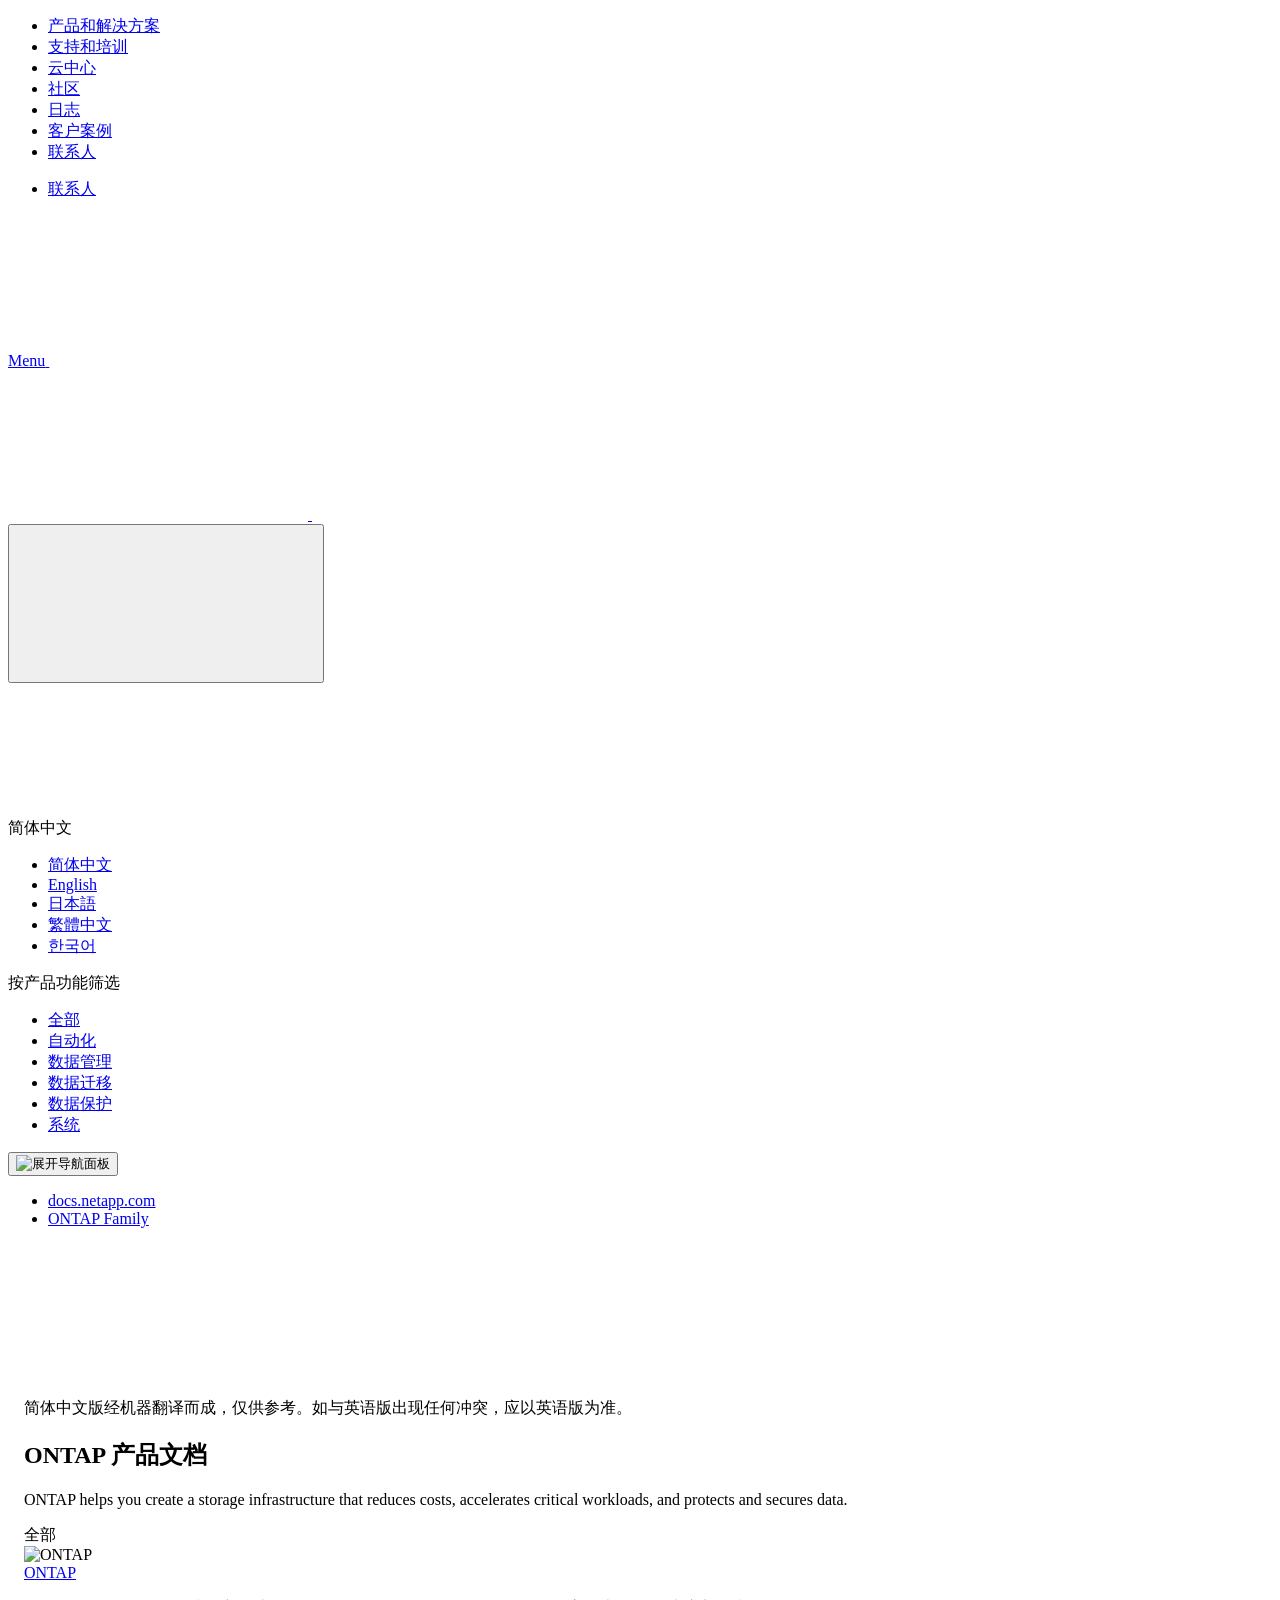
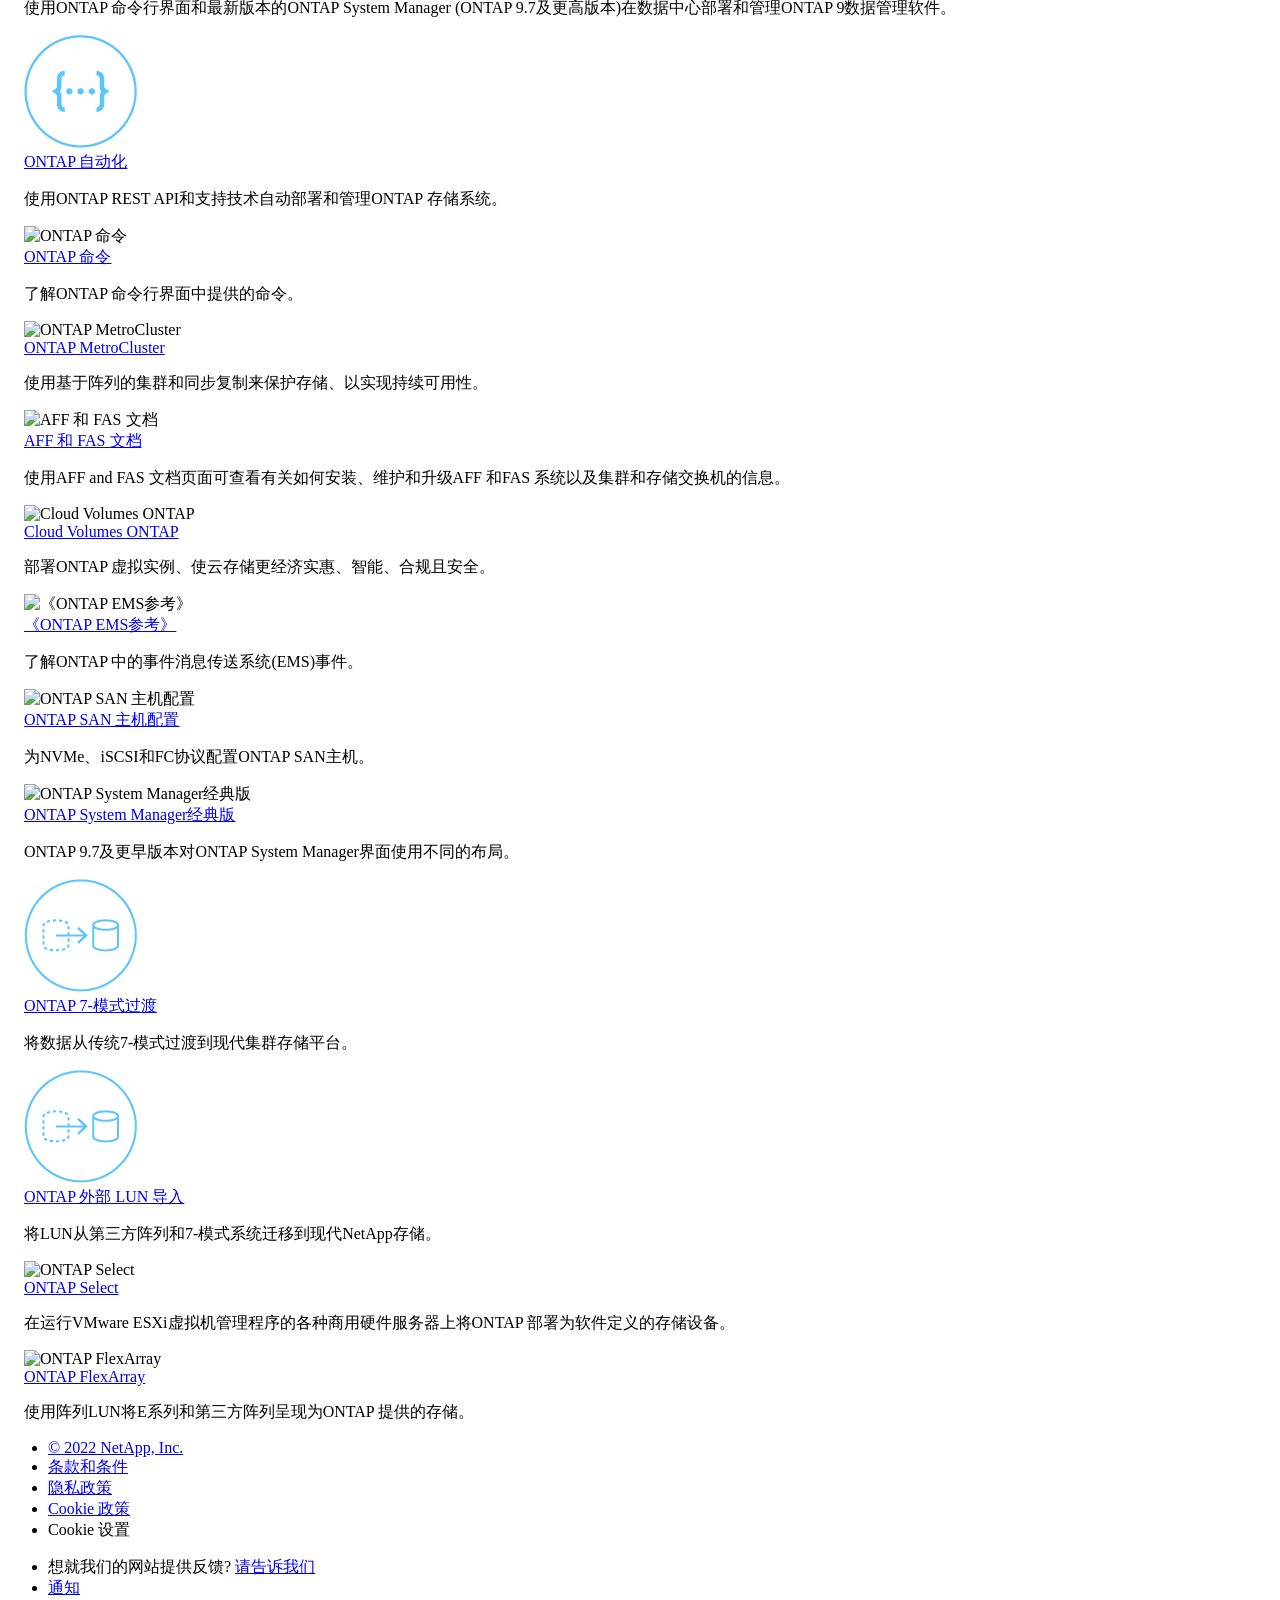
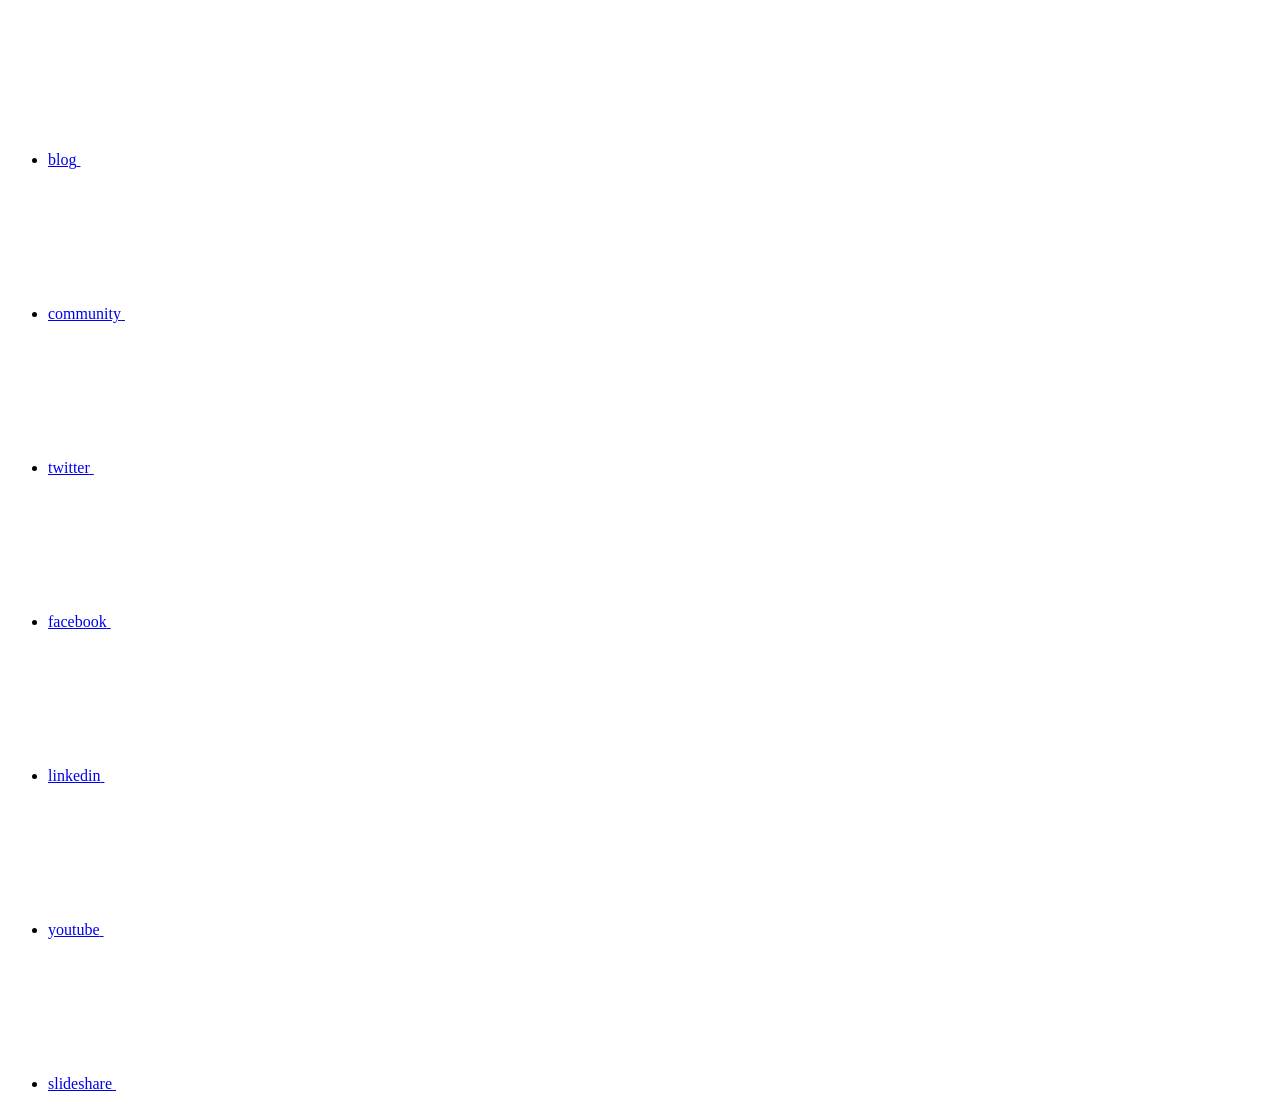
==== index.html @ 2eda324b "Deploying to gh-pages from  @ 6d169be600b61c9449beaac26e7cfddc37cbcb2f 🚀" ====
<!DOCTYPE html>
<html lang="zh-cn">
  <head class="at-element-marker">
  <title>ONTAP 产品文档</title>
  <meta charset="utf-8">
  <meta http-equiv="x-ua-compatible" content="ie=edge,chrome=1">
  <meta http-equiv="language" content="en">
  <meta name="viewport" content="width=device-width, initial-scale=1">
  <meta property="og:title" content="ONTAP 产品文档" />
	<meta property="og:type" content="website" />
	<meta property="og:url" content="https://docs.netapp.com/zh-cn/ontap-family/index.html" />
	<meta property="og:description" content="ONTAP 可帮助您创建存储基础架构、以降低成本、加快关键工作负载的运行速度、并保护和保护数据安全。" />
  <meta property="og:image" content="https://docs.netapp.com/zh-cn/ontap-family/images/logo-tophat-social.png" />
  <meta property="og:image:alt" content="NetApp Logo" />
  <meta name="format-detection" content="telephone=no">
  <meta http-equiv="Content-Type" content="text/html; charset=utf-8">
  <meta http-equiv="encoding" content="utf-8">
  <meta http-equiv="nss-type" content="Product Documentation"/>
  <meta http-equiv="nss-subtype" content="User Guide"/><meta name="description" content="ONTAP 可帮助您创建存储基础架构、以降低成本、加快关键工作负载的运行速度、并保护和保护数据安全。">
  <meta name="keywords" content=" "><!-- Icons -->
  <link rel="icon" href="/zh-cn/ontap-family/images/favicon.ico" type="image/x-icon">

  <!-- RSS Feed --><!-- CSS Definitions: NetApp CSS should be defined after generic css -->

  <!-- Elastic Search -->
  <link rel="stylesheet" href="//cdn.jsdelivr.net/searchkit/0.10.0/theme.css">

  <!-- Controls AsciiDoctor Admonition Blocks -->
  <link rel="stylesheet" type="text/css" href="/zh-cn/ontap-family/css/font-awesome.min.css">

  <!-- Controls the shadow effect for search dropdown menu -->
  <link rel="stylesheet" href="/zh-cn/ontap-family/css/boxshadowproperties.css">

  <!-- NetApp CSS controls the technical content -->
  <link rel="stylesheet" type="text/css" href="/zh-cn/ontap-family/css/netapp.css">

  <!-- WWW CSS Content -->
  <link rel="stylesheet" type="text/css" href="/zh-cn/ontap-family/css/www-luci-dotcom.min.css">
  <link rel="stylesheet" type="text/css" href="/zh-cn/ontap-family/css/www-netapp-dotcom.css">
  <link rel="stylesheet" href="/zh-cn/ontap-family/css/www-netapp-library-critical.min.css" media="all" >
  <link rel="stylesheet" href="/zh-cn/ontap-family/css/www-netapp-library-non-critical.min.css" as="style" onload="this.onload=null;this.rel='stylesheet'">
  <link rel="stylesheet" href="/zh-cn/ontap-family/css/www-netapp-library-global-header-footer.min.css">

  <!-- NetApp IE Customizations -->
  <link rel="stylesheet" href='/zh-cn/ontap-family/css/na-utility.css' type='text/css'>
  <link rel="stylesheet" href='/zh-cn/ontap-family/css/na-sidebar.css' type='text/css'>
  <link rel='stylesheet' href='/zh-cn/ontap-family/css/clouddocs.css' type='text/css'>
  <link rel='stylesheet' href='/zh-cn/ontap-family/css/custom-dropdown.css' type='text/css'>
  <link rel='stylesheet' href='/zh-cn/ontap-family/css/na-pagenav.css' type='text/css'>

  
  <link rel="stylesheet" href="/zh-cn/ontap-family/css/landing-page.css" type="text/css">
  <link rel="stylesheet" href="/zh-cn/ontap-family/css/tabbed-blocks.css" type="text/css">
  <!-- Canonical url -->
  <link rel='stylesheet' href='/zh-cn/ontap-family/css/na-feature.css' type='text/css'><!-- Top level site integrations --><script>
    function addAdobeLaunch(adobeId) {
      var head = document.getElementsByTagName('head')[0];
      var adobe = document.createElement("script");
      adobe.type = "text/plain";
      adobe.className = "optanon-category-C0002";
      adobe.src = "//assets.adobedtm.com/60287eadf1ee/c284da483c83/"+adobeId+".min.js";
      head.appendChild(adobe);
    }

    function addGoogleAnalytics(gtagId) {
      var google = document.createElement("script");
      google.type = "text/plain";
      google.className = "optanon-category-C0002";
      google.src = "https://www.googletagmanager.com/gtag/js?id="+gtagId;
      var head = document.getElementsByTagName('head')[0];
      head.appendChild(google);

      window.dataLayer = window.dataLayer || [];
      function gtag(){dataLayer.push(arguments);}
      gtag('js', new Date());
      gtag('config', gtagId);
    }

    function addConsent(consentId) {
      var head = document.getElementsByTagName('head')[0];
      var onetrustConsent = document.createElement("script");
      onetrustConsent.type = "text/javascript";
      onetrustConsent.src = "https://cdn.cookielaw.org/consent/"+consentId+"/OtAutoBlock.js";
      head.appendChild(onetrustConsent);

      var onetrustScript = document.createElement("script");
      onetrustScript.type = "text/javascript";
      onetrustScript.src = "https://cdn.cookielaw.org/scripttemplates/otSDKStub.js";
      onetrustScript.charset = "UTF-8";
      onetrustScript.dataset.documentLanguage = "true";
      onetrustScript.dataset.domainScript = consentId;
      head.appendChild(onetrustScript);
    }addConsent("72570c5c-fe30-465f-b0e0-b77f7fb4ae34");
    addAdobeLaunch("launch-e9ff3acac59f");
    addGoogleAnalytics("UA-81697994-3");function OptanonWrapper() { }
  </script>
  <script src="https://cdnjs.cloudflare.com/ajax/libs/jquery/2.1.4/jquery.min.js"></script>
  <script src="https://cdnjs.cloudflare.com/ajax/libs/jquery-cookie/1.4.1/jquery.cookie.min.js"></script>

  <!-- Used for Product Family Page Sidebar Visibility --><link rel="stylesheet" href='/zh-cn/ontap-family/css/product-family.css' type="text/css">
  <script src='/zh-cn/ontap-family/js/product-family.js'></script><!-- Used to import Promise for IE. Required for SearchKit -->
  <script src="https://cdnjs.cloudflare.com/ajax/libs/bluebird/3.3.5/bluebird.min.js"></script><script src='/zh-cn/ontap-family/js/na-search.js'></script><script src='/zh-cn/ontap-family/js/na-pagenav.js'></script><link rel='stylesheet' href='/zh-cn/ontap-family/css/prism.css' type='text/css'>
  <link rel='stylesheet' href='/zh-cn/ontap-family/css/prism-netapp.css' type='text/css'>


  <script src='/zh-cn/ontap-family/js/na-utility.js'></script>
  <script src='/zh-cn/ontap-family/js/clouddocs.js'></script>
  <script src='/zh-cn/ontap-family/js/jquery.navgoco.min.js'></script>
  <script src="https://maxcdn.bootstrapcdn.com/bootstrap/3.3.7/js/bootstrap.min.js" integrity="sha384-Tc5IQib027qvyjSMfHjOMaLkfuWVxZxUPnCJA7l2mCWNIpG9mGCD8wGNIcPD7Txa" crossorigin="anonymous"></script>
  <script src='/zh-cn/ontap-family/js/toc.js'></script>
  <script src='/zh-cn/ontap-family/js/customscripts.js'></script><script>
      $(document).ready(function() {
          
          var collapseOnInit = true;
          

          var navSettings = {
              "caretHtml": '',
              "accordion": collapseOnInit,
              "openClass": 'active', // open
              "save": false, // leave false or nav highlighting doesn't work right
              "cookie": {
                  "name": 'navgoco',
                  "expires": false,
                  "path": '/'
              },
              "slide": {
                  "duration": 400,
                  "easing": 'swing'
              }
          };

          // Initialize navgoco with default options
          $("#mysidebar").navgoco(navSettings);
          

          $("#collapseAll").click(function(e) {
              e.preventDefault();
              $("#mysidebar").navgoco('toggle', false);
          });

          $("#expandAll").click(function(e) {
              e.preventDefault();
              $("#mysidebar").navgoco('toggle', true);
          });

      });

  </script>
  <script>
      $(document).ready(function() {
          $("#tg-sb-link").click(function() {
              $("#tg-sb-sidebar").toggle();
              $("#tg-sb-content").toggleClass('col-md-9');
              $("#tg-sb-content").toggleClass('col-md-12');
              $("#tg-sb-icon").toggleClass('fa-toggle-on');
              $("#tg-sb-icon").toggleClass('fa-toggle-off');
          });
      });
  </script>
  <script src='/zh-cn/ontap-family/js/custom-dropdown.js'></script>
  <script src='/zh-cn/ontap-family/js/FileSaver.min.js'></script>
  <script src='/zh-cn/ontap-family/js/jszip-utils.min.js'></script>
  <script src='/zh-cn/ontap-family/js/jszip.min.js'></script>
  <script src='/zh-cn/ontap-family/js/pdf-ux.js'></script>
</head>


  <body class role="document" data-flavor="">
    <div id="page" class="n-off-canvas-menu">
      <div class="n-off-canvas-menu__menu"><!--TODO: Add offcanvas code --></div>
      <div class="n-off-canvas-menu__content-wrap">
        <header class="site-header" id="banner">
  
  <!-- Start Page Toolbar -->
  
  
  <!-- Start top_hat -->
  <div class="n-top-hat">
    <div class="n-container">
      <div class="n-top-hat__cross-property-nav">
        <ul class="n-top-hat__list">
          <li class="n-top-hat__list-item">
            <a href="https://www.netapp.com/products-a-z/" class="n-top-hat__link">产品和解决方案</a>
          </li>
          <li class="n-top-hat__list-item">
            <a href="https://www.netapp.com/support-and-training/netapp-university/" class="n-top-hat__link">支持和培训</a>
          </li>
          <li class="n-top-hat__list-item">
            <a href="https://cloud.netapp.com" class="n-top-hat__link">云中心</a>
          </li>
          <li class="n-top-hat__list-item">
            <a href="https://community.netapp.com/" class="n-top-hat__link">社区</a>
          </li>
          <li class="n-top-hat__list-item">
            <a href="https://blog.netapp.com/" class="n-top-hat__link">日志</a>
          </li>
          <li class="n-top-hat__list-item">
            <a href="https://customers.netapp.com/en/" class="n-top-hat__link">客户案例</a>
          </li>
          <li class="n-top-hat__list-item">
            <a href="https://www.netapp.com/us/contact-us/index.aspx" target="_self" class="n-top-hat__link" data-ntap-ui="contact-us">联系人</a>
          </li>
        </ul>
      </div>
      <div class="n-top-hat__utils">
        <ul class="n-top-hat__list">
          <li class="n-top-hat__list-item">
            <a href="https://www.netapp.com/us/contact-us/index.aspx" target="_self" class="n-top-hat__link" data-ntap-ui="contact-us">联系人</a>
          </li>
        </ul>
      </div>
    </div>
  </div>
  <!-- End top_hat -->

  <!-- Start property bar -->
  <style>
    .n-property-navigation-bar__menus--desktop-experience .n-menu--mega__default-content__heading span {
    color: #34B0FF;
    }
  </style>
  <div class="n-property-bar " data-ntap-ui="sticky-nav">
    <div class="n-property-bar__inner-wrap">
      <div class="n-property-bar__menu-toggle">
        <a href="#" class="n-property-bar__menu-toggle-link">
          <span class="n-property-bar__menu-toggle-text">Menu</span>
          <svg class="n-icon-bars n-property-bar__menu-toggle-icon" aria-labelledby="title">
            <title>bars</title>
            <use xlink:href="/zh-cn/ontap-family/common/svg/sprite.svg#bars"></use>
          </svg>
        </a>
      </div>
      <div class="n-property-bar__property-mark ">
        <a href="https://www.netapp.com" class="n-property-bar__property-link">
          <div class="n-property-bar__logo">
            <svg class="n-icon-netapp-mark n-icon-netapp-mark n-property-bar__netapp-mark-icon" aria-labelledby="title">
              <title>netapp-mark</title>
              <use xlink:href="/zh-cn/ontap-family/common/svg/sprite.svg#netapp-mark"></use>
            </svg>
            <svg class="n-icon-netapp-logo n-property-bar__logo-svg" aria-labelledby="title">
              <title>netapp-logo</title>
              <use xlink:href="/zh-cn/ontap-family/common/svg/sprite.svg#netapp-logo"></use>
            </svg>
          </div>
        </a>
      </div>

      
      <div class="search-property-bar">
        <div id="search-demo-container" class="searchbox n-property-bar__search">
          <div id="react-search" 
          data-search-html="/zh-cn/ontap-family/search.html"
          data-type="widget" 
          data-placeholder="搜索文档"
          data-no-results-found="未找到与 {query} 匹配的结果。"
          data-did-you-mean="搜索 {suggestion}。"
          data-no-results-found-did-you-mean="未找到与 {query} 匹配的结果。您是否要搜索 {suggestion}?"
          data-results-found="找到 {hitCount} 个结果"
          data-error-message="We're sorry, an issue occurred when fetching your results. Please try again."
          data-error-reset="Reset Search"
          data-sk-es-pf-indexes="clouddocs-ontap_main-prod,clouddocs-ontap-cli-9111_main-prod,,clouddocs-ontap-automation_main-prod,clouddocs-ontap-metrocluster_main-prod,clouddocs-ontap-ems-9111_main-prod"
          data-flavor=""></div>
          <button class="n-property-bar__search-toggle-button" type="button">
            <svg class="n-icon-search n-property-bar__search-toggle-button-icon" aria-labelledby="title">
              <title>search</title>
              <use xmlns:xlink="http://www.w3.org/1999/xlink" xlink:href="/zh-cn/ontap-family/common/svg/sprite.svg#search"></use>
            </svg>
          </button>
        </div>
      </div>
      
    </div>
  </div>
  <div class="n-property-bar__toolbar">
    <!-- Start Language Selector --><div id="language-dropdown" class="custom-dropdown custom-dropdown-lang">
      <div class="custom-dropdown-select custom-dropdown-select-lang">
      <span class="lang-name">简体中文</span>
          <svg class="n-globe__icon" aria-labelledby="title">
            <title>globe</title>
            <use xmlns:xlink="http://www.w3.org/1999/xlink" xlink:href="/zh-cn/ontap-family/common/svg/sprite.svg#globe"></use>
          </svg>
        </button>
      </div>

      <ul class="custom-dropdown-menu"><li>
          <a href="https://docs.netapp.com/zh-cn/ontap-family/index.html" target="_self"><span translate="no" class="notranslate">简体中文</span></a>
        </li><li>
          <a href="https://docs.netapp.com/us-en/ontap-family/index.html" target="_self"><span translate="no" class="notranslate">English</span></a>
        </li><li>
          <a href="https://docs.netapp.com/ja-jp/ontap-family/index.html" target="_self"><span translate="no" class="notranslate">日本語</span></a>
        </li><li>
          <a href="https://docs.netapp.com/zh-tw/ontap-family/index.html" target="_self"><span translate="no" class="notranslate">繁體中文</span></a>
        </li><li>
          <a href="https://docs.netapp.com/ko-kr/ontap-family/index.html" target="_self"><span translate="no" class="notranslate">한국어</span></a>
        </li></ul>
    </div><!-- End Language Selector -->

    <div class="n-property-bar__cta"></div>
  </div>
  <script>
    $(function(){
        var currentLocalization = $('html').attr('lang');

        var localizationsDictionary = {
            "en-CA" : "https://www.netapp.com/search/index.aspx?for_cr=canada&",
            "en-IN" : "https://www.netapp.com/search/index.aspx?for_cr=india&",
            "nl-NL" : "https://www.netapp.com/search/index.aspx?for_cr=netherlands&",
            "ru-RU" : "https://www.netapp.com/search/index.aspx?for_cr=russia&",
            "sv-SE" : "https://www.netapp.com/search/index.aspx?for_cr=sweden&",
            "it-IT" : "https://www.netapp.com/search/index.aspx?for_cr=italy&",
            "he-IL" : "https://www.netapp.com/search/index.aspx?for_cr=israel&",
            "ko-KR" : "https://www.netapp.com/search/index.aspx?for_cr=korea&",
            "zh-TW" : "https://www.netapp.com/search/index.aspx?for_cr=taiwan&",
            "en-GB" : "https://www.netapp.com/search/index.aspx?for_cr=unitedkingdom&",
            "en-SG" : "https://www.netapp.com/search/index.aspx?for_cr=asean&",
            "en-AU" : "https://www.netapp.com/search/index.aspx?for_cr=australia&",
            "pt-BR" : "https://www.netapp.com/search/index.aspx?for_cr=brasil&",
            "de-CH" : "https://www.netapp.com/search/index.aspx?for_cr=switzerland&",
            "es-MX" : "https://www.netapp.com/search/index.aspx?for_cr=mexico&"
        };

        if($('html').hasClass('ntap-whitelisted') && localizationsDictionary.hasOwnProperty(currentLocalization)) {
            $('.n-property-bar__property-link').attr('href', '/');
        }
    });
  </script>
  <!-- End property bar -->
</header>


        <main id="n-main-content" class="n-main-content">
          <div class="ie-main product-family"><div class="col-md-3">
    <div class="product-family-linkheading">按产品功能筛选</div>
    <ul id="product-family-links"><li class="active"><a href="#" class="product-family-space" data-tags="all,tag_data_management,tag_automation,tag_systems,tag_data_protection,tag_data_migration">全部</a></li><li><a href="#" class="product-family-space" data-tags="tag_automation">自动化</a></li><li><a href="#" class="product-family-space" data-tags="tag_data_management">数据管理</a></li><li><a href="#" class="product-family-space" data-tags="tag_data_migration">数据迁移</a></li><li><a href="#" class="product-family-space" data-tags="tag_data_protection">数据保护</a></li><li><a href="#" class="product-family-space" data-tags="tag_systems">系统</a></li></ul>
</div>
<div class="tile-container">
        <article class="page-content">
            <div class="ie-utility">
  <button id="btn-sidebar-expand" onclick="showSidebar()"><img src="/zh-cn/ontap-family/images/expand.png" alt="展开导航面板"></button>
  <div class="ie-menu">
    <div class="n-breadcrumb">
      <ul class="n-breadcrumb__list">
        <li class="n-breadcrumb__list-item">
          <a href="https://docs.netapp.com">docs.netapp.com</a>
        </li>
        

        

        <li class="n-breadcrumb__list-item">
          <a href="/zh-cn/ontap-family/">ONTAP&nbsp;Family</a>
        </li>

      </ul>
    </div>
    <div style="clear: both"></div><!-- Main needs to have height -->
  </div>
</div>

            <div class="n-band n-band--docs n-band--belted">
                <div class="n-container" style="margin: 0 auto; padding: 0 16px;">
                    <div class="n-row">                      
                        <div class="n-col-sm-12"><div class="ie-nmt-disclaimer">
                              <span>
                                <div class="ie-nmt-disclaimer-container">
                                  <div class="ie-nmt-disclaimer-icon">
                                    <svg class="luci-icon" aria-hidden="true">
                                      <use xlink:href="/zh-cn/ontap-family/common/svg/sprite.svg#circle-info">
                                    </svg>
                                  </div>
                                  <div class="ie-nmt-disclaimer-content">
                                    <span> 简体中文版经机器翻译而成，仅供参考。如与英语版出现任何冲突，应以英语版为准。 </span>
                                  </div>
                                  <div style="clear:both;"></div>
                                </div>
                              </span>
                            </div><div class="n-doc__component-detail-heading-wrap">
                                <h1 class="n-doc__component-detail-heading">ONTAP 产品文档</h1>
                            </div><section class="n-band__section">
                                <p>ONTAP helps you create a storage infrastructure that reduces costs, accelerates critical workloads, and protects and secures data.</p>
                            </section><div class="n-band__content">
<div id="selected-sidelink"><span>全部</span></div>
    <div class="n-layout-flex product-family-tile-container" data-ntap-layout="4"><div class="n-feature-block n-feature-block__align--center n-layout-flex__item ie-feature-block product-family-tile"
            data-tags="all, tag_data_management, tag_data_protection">
            <div class="n-feature-block__content">
                <div class="ie-feature-block__header">
                    <div class="ie-feature-block__image product-family-tile-icon"><img src="./media/icon-onprem.png" alt="ONTAP"></div>
                </div>
                <div class="ie-feature-block__section">
                    <a class="ie-feature-block__link product-family-tile-title"
                        href='https://docs.netapp.com/us-en/ontap/index.html'>ONTAP</a>
                    <p class="ie-feature-block__summary product-family-tile-summary">使用ONTAP 命令行界面和最新版本的ONTAP System Manager (ONTAP 9.7及更高版本)在数据中心部署和管理ONTAP 9数据管理软件。</p>
                </div>
            </div>
        </div><div class="n-feature-block n-feature-block__align--center n-layout-flex__item ie-feature-block product-family-tile"
            data-tags="all, tag_automation, tag_data_management">
            <div class="n-feature-block__content">
                <div class="ie-feature-block__header">
                    <div class="ie-feature-block__image product-family-tile-icon"><img src="./media/icon-api.png" alt="ONTAP 自动化"></div>
                </div>
                <div class="ie-feature-block__section">
                    <a class="ie-feature-block__link product-family-tile-title"
                        href='https://docs.netapp.com/us-en/ontap-automation/index.html'>ONTAP 自动化</a>
                    <p class="ie-feature-block__summary product-family-tile-summary">使用ONTAP REST API和支持技术自动部署和管理ONTAP 存储系统。</p>
                </div>
            </div>
        </div><div class="n-feature-block n-feature-block__align--center n-layout-flex__item ie-feature-block product-family-tile"
            data-tags="all, tag_data_management">
            <div class="n-feature-block__content">
                <div class="ie-feature-block__header">
                    <div class="ie-feature-block__image product-family-tile-icon"><img src="./media/cli.png" alt="ONTAP 命令"></div>
                </div>
                <div class="ie-feature-block__section">
                    <a class="ie-feature-block__link product-family-tile-title"
                        href='https://docs.netapp.com/us-en/ontap-cli-9111/'>ONTAP 命令</a>
                    <p class="ie-feature-block__summary product-family-tile-summary">了解ONTAP 命令行界面中提供的命令。</p>
                </div>
            </div>
        </div><div class="n-feature-block n-feature-block__align--center n-layout-flex__item ie-feature-block product-family-tile"
            data-tags="all, tag_data_protection">
            <div class="n-feature-block__content">
                <div class="ie-feature-block__header">
                    <div class="ie-feature-block__image product-family-tile-icon"><img src="./media/metrocluster.png" alt="ONTAP MetroCluster"></div>
                </div>
                <div class="ie-feature-block__section">
                    <a class="ie-feature-block__link product-family-tile-title"
                        href='https://docs.netapp.com/us-en/ontap-metrocluster/'>ONTAP MetroCluster</a>
                    <p class="ie-feature-block__summary product-family-tile-summary">使用基于阵列的集群和同步复制来保护存储、以实现持续可用性。</p>
                </div>
            </div>
        </div><div class="n-feature-block n-feature-block__align--center n-layout-flex__item ie-feature-block product-family-tile"
            data-tags="all, tag_systems">
            <div class="n-feature-block__content">
                <div class="ie-feature-block__header">
                    <div class="ie-feature-block__image product-family-tile-icon"><img src="./media/groups_line.png" alt="AFF 和 FAS 文档"></div>
                </div>
                <div class="ie-feature-block__section">
                    <a class="ie-feature-block__link product-family-tile-title"
                        href='https://docs.netapp.com/us-en/ontap-systems-family/'>AFF 和 FAS 文档</a>
                    <p class="ie-feature-block__summary product-family-tile-summary">使用AFF and FAS 文档页面可查看有关如何安装、维护和升级AFF 和FAS 系统以及集群和存储交换机的信息。</p>
                </div>
            </div>
        </div><div class="n-feature-block n-feature-block__align--center n-layout-flex__item ie-feature-block product-family-tile"
            data-tags="all, tag_data_management, tag_data_protection">
            <div class="n-feature-block__content">
                <div class="ie-feature-block__header">
                    <div class="ie-feature-block__image product-family-tile-icon"><img src="./media/icon-cvo.png" alt="Cloud Volumes ONTAP"></div>
                </div>
                <div class="ie-feature-block__section">
                    <a class="ie-feature-block__link product-family-tile-title"
                        href='https://docs.netapp.com/us-en/cloud-manager-cloud-volumes-ontap/index.html'>Cloud Volumes ONTAP</a>
                    <p class="ie-feature-block__summary product-family-tile-summary">部署ONTAP 虚拟实例、使云存储更经济实惠、智能、合规且安全。</p>
                </div>
            </div>
        </div><div class="n-feature-block n-feature-block__align--center n-layout-flex__item ie-feature-block product-family-tile"
            data-tags="all, tag_data_management">
            <div class="n-feature-block__content">
                <div class="ie-feature-block__header">
                    <div class="ie-feature-block__image product-family-tile-icon"><img src="./media/cli.png" alt="《ONTAP EMS参考》"></div>
                </div>
                <div class="ie-feature-block__section">
                    <a class="ie-feature-block__link product-family-tile-title"
                        href='https://docs.netapp.com/us-en/ontap-ems-9111/'>《ONTAP EMS参考》</a>
                    <p class="ie-feature-block__summary product-family-tile-summary">了解ONTAP 中的事件消息传送系统(EMS)事件。</p>
                </div>
            </div>
        </div><div class="n-feature-block n-feature-block__align--center n-layout-flex__item ie-feature-block product-family-tile"
            data-tags="all, tag_data_management">
            <div class="n-feature-block__content">
                <div class="ie-feature-block__header">
                    <div class="ie-feature-block__image product-family-tile-icon"><img src="./media/server.png" alt="ONTAP SAN 主机配置"></div>
                </div>
                <div class="ie-feature-block__section">
                    <a class="ie-feature-block__link product-family-tile-title"
                        href='https://docs.netapp.com/us-en/ontap-sanhost/'>ONTAP SAN 主机配置</a>
                    <p class="ie-feature-block__summary product-family-tile-summary">为NVMe、iSCSI和FC协议配置ONTAP SAN主机。</p>
                </div>
            </div>
        </div><div class="n-feature-block n-feature-block__align--center n-layout-flex__item ie-feature-block product-family-tile"
            data-tags="all, tag_data_management">
            <div class="n-feature-block__content">
                <div class="ie-feature-block__header">
                    <div class="ie-feature-block__image product-family-tile-icon"><img src="./media/config_line.png" alt="ONTAP System Manager经典版"></div>
                </div>
                <div class="ie-feature-block__section">
                    <a class="ie-feature-block__link product-family-tile-title"
                        href='https://docs.netapp.com/us-en/ontap-sm-classic/index.html'>ONTAP System Manager经典版</a>
                    <p class="ie-feature-block__summary product-family-tile-summary">ONTAP 9.7及更早版本对ONTAP System Manager界面使用不同的布局。</p>
                </div>
            </div>
        </div><div class="n-feature-block n-feature-block__align--center n-layout-flex__item ie-feature-block product-family-tile"
            data-tags="all, tag_data_migration">
            <div class="n-feature-block__content">
                <div class="ie-feature-block__header">
                    <div class="ie-feature-block__image product-family-tile-icon"><img src="./media/transition-tools.png" alt="ONTAP 7-模式过渡"></div>
                </div>
                <div class="ie-feature-block__section">
                    <a class="ie-feature-block__link product-family-tile-title"
                        href='https://docs.netapp.com/us-en/ontap-7mode-transition/'>ONTAP 7-模式过渡</a>
                    <p class="ie-feature-block__summary product-family-tile-summary">将数据从传统7-模式过渡到现代集群存储平台。</p>
                </div>
            </div>
        </div><div class="n-feature-block n-feature-block__align--center n-layout-flex__item ie-feature-block product-family-tile"
            data-tags="all, tag_data_migration">
            <div class="n-feature-block__content">
                <div class="ie-feature-block__header">
                    <div class="ie-feature-block__image product-family-tile-icon"><img src="./media/transition-tools.png" alt="ONTAP 外部 LUN 导入"></div>
                </div>
                <div class="ie-feature-block__section">
                    <a class="ie-feature-block__link product-family-tile-title"
                        href='https://docs.netapp.com/us-en/ontap-fli/'>ONTAP 外部 LUN 导入</a>
                    <p class="ie-feature-block__summary product-family-tile-summary">将LUN从第三方阵列和7-模式系统迁移到现代NetApp存储。</p>
                </div>
            </div>
        </div><div class="n-feature-block n-feature-block__align--center n-layout-flex__item ie-feature-block product-family-tile"
            data-tags="all, tag_data_management, tag_data_protection">
            <div class="n-feature-block__content">
                <div class="ie-feature-block__header">
                    <div class="ie-feature-block__image product-family-tile-icon"><img src="./media/server.png" alt="ONTAP Select"></div>
                </div>
                <div class="ie-feature-block__section">
                    <a class="ie-feature-block__link product-family-tile-title"
                        href='https://docs.netapp.com/us-en/ontap-select/'>ONTAP Select</a>
                    <p class="ie-feature-block__summary product-family-tile-summary">在运行VMware ESXi虚拟机管理程序的各种商用硬件服务器上将ONTAP 部署为软件定义的存储设备。</p>
                </div>
            </div>
        </div><div class="n-feature-block n-feature-block__align--center n-layout-flex__item ie-feature-block product-family-tile"
            data-tags="all, tag_data_management">
            <div class="n-feature-block__content">
                <div class="ie-feature-block__header">
                    <div class="ie-feature-block__image product-family-tile-icon"><img src="./media/cli.png" alt="ONTAP FlexArray"></div>
                </div>
                <div class="ie-feature-block__section">
                    <a class="ie-feature-block__link product-family-tile-title"
                        href='https://docs.netapp.com/us-en/ontap-flexarray/'>ONTAP FlexArray</a>
                    <p class="ie-feature-block__summary product-family-tile-summary">使用阵列LUN将E系列和第三方阵列呈现为ONTAP 提供的存储。</p>
                </div>
            </div>
        </div></div>
</div>
</div>
                    </div>
                </div>
            </div>
        </article>
    </div>
    <div class="page-nav-toolbar"></div>
    <div style="clear:both"></div>
</div>
        </main>

        <footer class="n-footer">
  <div class="n-footer__bottom">
    <div class="n-container">
      <div class="n-footer__bottom-left">
        <div class="n-footer__copyright">
          <ul class="n-footer__copyright-list">
            <li class="n-footer__copyright-link">
              <a href="https://www.netapp.com/us/legal/copyright.aspx">© 2022 NetApp, Inc.</a>
            </li>
            <li class="n-footer__copyright-link">
              <a href="https://www.netapp.com/company/legal/terms-of-use/">条款和条件</a>
            </li>
            <li class="n-footer__copyright-link">
              <a href="https://www.netapp.com/company/legal/privacy-policy/">隐私政策</a>
            </li>
            <li class="n-footer__copyright-link">
              <a href="https://www.netapp.com/company/legal/cookie-policy/">Cookie 政策</a>
            </li>
            <li class="n-footer__copyright-link">
              <a class="ot-sdk-show-settings">Cookie 设置</a>
            </li>
          </ul>
        </div>
      </div>
      <div class="n-footer__bottom-right">
        <div class="n-footer__copyright">
          <ul class="n-footer__copyright-list">
            <li class="n-footer__copyright-link">
              <span class="n-footer__fine-print">想就我们的网站提供反馈?</span>
              <a target="_self" href="javascript:netapp_mailto()">请告诉我们</a>
            </li>
            <li class="n-footer__copyright-link">
              <a href="https://docs.netapp.com/zh-cn/announcements/">通知</a>
            </li>
          </ul>
        </div>
        <div class="n-footer__social-links">
          <ul class="n-footer__social-link-list">
            <li class="n-footer__social-link-list-item">
              <a class="n-footer__social-link" data-ntap-social="follow-blog" href="https://blog.netapp.com"
                target="_blank" title="blog" alt="blog">
                <span class="n-footer__social-link-text">blog</span>
                <svg class="n-icon-blog n-footer__social-link-icon" aria-labelledby="title">
                  <title>blog@</title>
                  <use xmlns:xlink="http://www.w3.org/1999/xlink"
                    xlink:href="/zh-cn/ontap-family/common/svg/sprite.svg#blog"></use>
                </svg>
              </a>
            </li>
            <li class="n-footer__social-link-list-item">
              <a class="n-footer__social-link" data-ntap-social="follow-community" href="https://community.netapp.com/"
                target="_blank" title="community" alt="community">
                <span class="n-footer__social-link-text">community</span>
                <svg class="n-icon-community n-footer__social-link-icon" aria-labelledby="title">
                  <title>community@</title>
                  <use xmlns:xlink="http://www.w3.org/1999/xlink"
                    xlink:href="/zh-cn/ontap-family/common/svg/sprite.svg#comments"></use>
                </svg>
              </a>
            </li>
            <li class="n-footer__social-link-list-item">
              <a class="n-footer__social-link" data-ntap-social="follow-twitter" href="https://twitter.com/netapp"
                target="_blank" title="twitter" alt="twitter">
                <span class="n-footer__social-link-text">twitter</span>
                <svg class="n-icon-twitter n-footer__social-link-icon" aria-labelledby="title">
                  <title>twitter@</title>
                  <use xmlns:xlink="http://www.w3.org/1999/xlink"
                    xlink:href="/zh-cn/ontap-family/common/svg/sprite.svg#twitter"></use>
                </svg>
              </a>
            </li>
            <li class="n-footer__social-link-list-item">
              <a class="n-footer__social-link" data-ntap-social="follow-facebook" href="https://www.facebook.com/NetApp"
                target="_blank" title="facebook" alt="facebook">
                <span class="n-footer__social-link-text">facebook</span>
                <svg class="n-icon-facebook n-footer__social-link-icon" aria-labelledby="title">
                  <title>facebook@</title>
                  <use xmlns:xlink="http://www.w3.org/1999/xlink"
                    xlink:href="/zh-cn/ontap-family/common/svg/sprite.svg#facebook"></use>
                </svg>
              </a>
            </li>
            <li class="n-footer__social-link-list-item">
              <a class="n-footer__social-link" data-ntap-social="follow-linkedin"
                href="https://www.linkedin.com/company/netapp" target="_blank" title="linkedin" alt="linkedin">
                <span class="n-footer__social-link-text">linkedin</span>
                <svg class="n-icon-linkedin n-footer__social-link-icon" aria-labelledby="title">
                  <title>linkedin@</title>
                  <use xmlns:xlink="http://www.w3.org/1999/xlink"
                    xlink:href="/zh-cn/ontap-family/common/svg/sprite.svg#linkedin"></use>
                </svg>
              </a>
            </li>
            <li class="n-footer__social-link-list-item">
              <a class="n-footer__social-link" data-ntap-social="follow-youtube"
                href="https://www.youtube.com/user/NetAppTV" target="_blank" title="youtube" alt="youtube">
                <span class="n-footer__social-link-text">youtube</span>
                <svg class="n-icon-youtube n-footer__social-link-icon" aria-labelledby="title">
                  <title>youtube@</title>
                  <use xmlns:xlink="http://www.w3.org/1999/xlink"
                    xlink:href="/zh-cn/ontap-family/common/svg/sprite.svg#youtube"></use>
                </svg>
              </a>
            </li>
            <li class="n-footer__social-link-list-item">
              <a class="n-footer__social-link" data-ntap-social="follow-slideshare"
                href="https://www.slideshare.net/NetApp" target="_blank" title="slideshare" alt="slideshare">
                <span class="n-footer__social-link-text">slideshare</span>
                <svg class="n-icon-slideshare n-footer__social-link-icon" aria-labelledby="title">
                  <title>slideshare@</title>
                  <use xmlns:xlink="http://www.w3.org/1999/xlink"
                    xlink:href="/zh-cn/ontap-family/common/svg/sprite.svg#slideshare"></use>
                </svg>
              </a>
            </li>
          </ul>
        </div>
      </div>
    </div>
  </div>
</footer>

      </div><!-- Elasticsearch JS -->
      <script type="text/javascript" src='/zh-cn/ontap-family/js/bundle.js'></script>

      <!-- Syntax Highlighting -->
      <script type="text/javascript" src='/zh-cn/ontap-family/js/prism.js'></script>
      <script type="text/javascript" src='/zh-cn/ontap-family/js/prism-curl.js'></script>
    </div>
    <script>
      document.body.offsetWidth=1903;
      cookieLaw = {}
      cookieLaw.euCountry = "US";
      cookieLaw.invoke = function(){return false;}
    </script>
    <script src='/zh-cn/ontap-family/js/www-ntap.js'></script>
    <script src='/zh-cn/ontap-family/js/tabbed-blocks.js'></script>
    <script src='/zh-cn/ontap-family/js/sidebar.js'></script>
  </body></html>
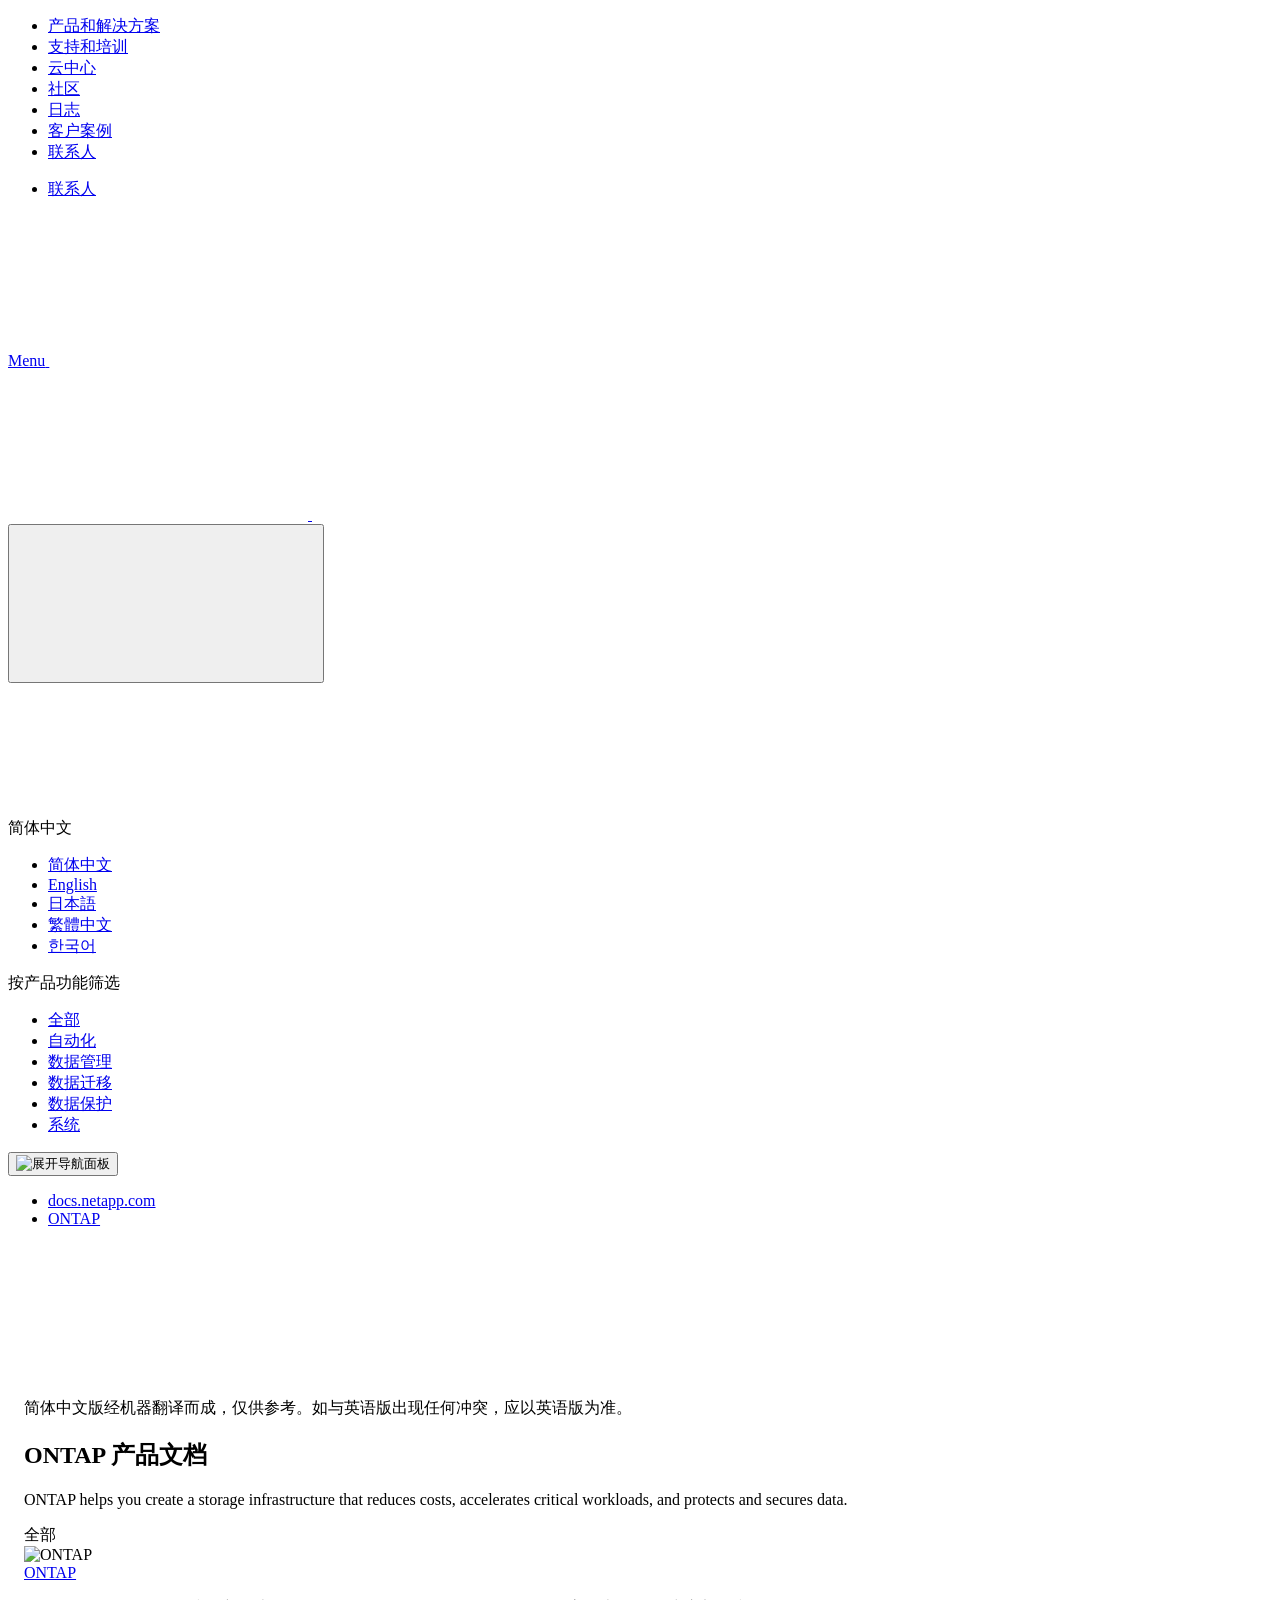
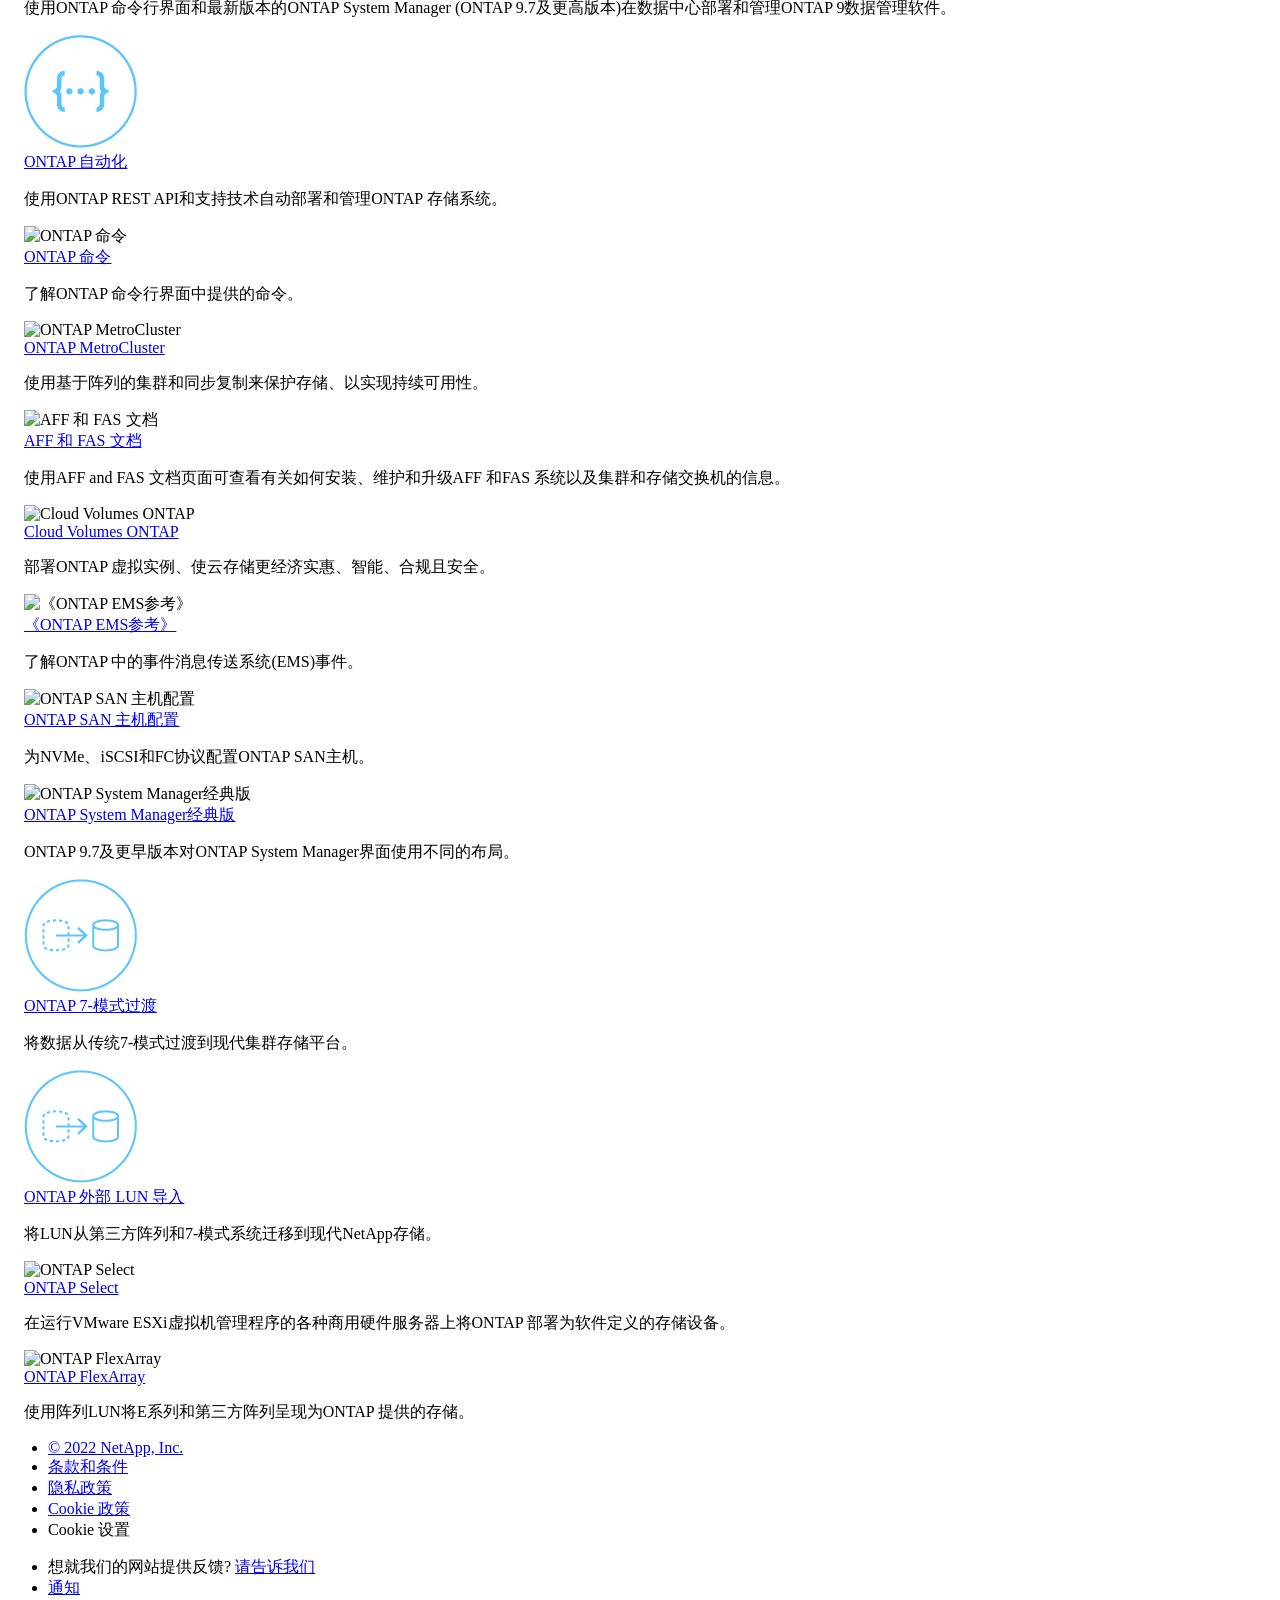
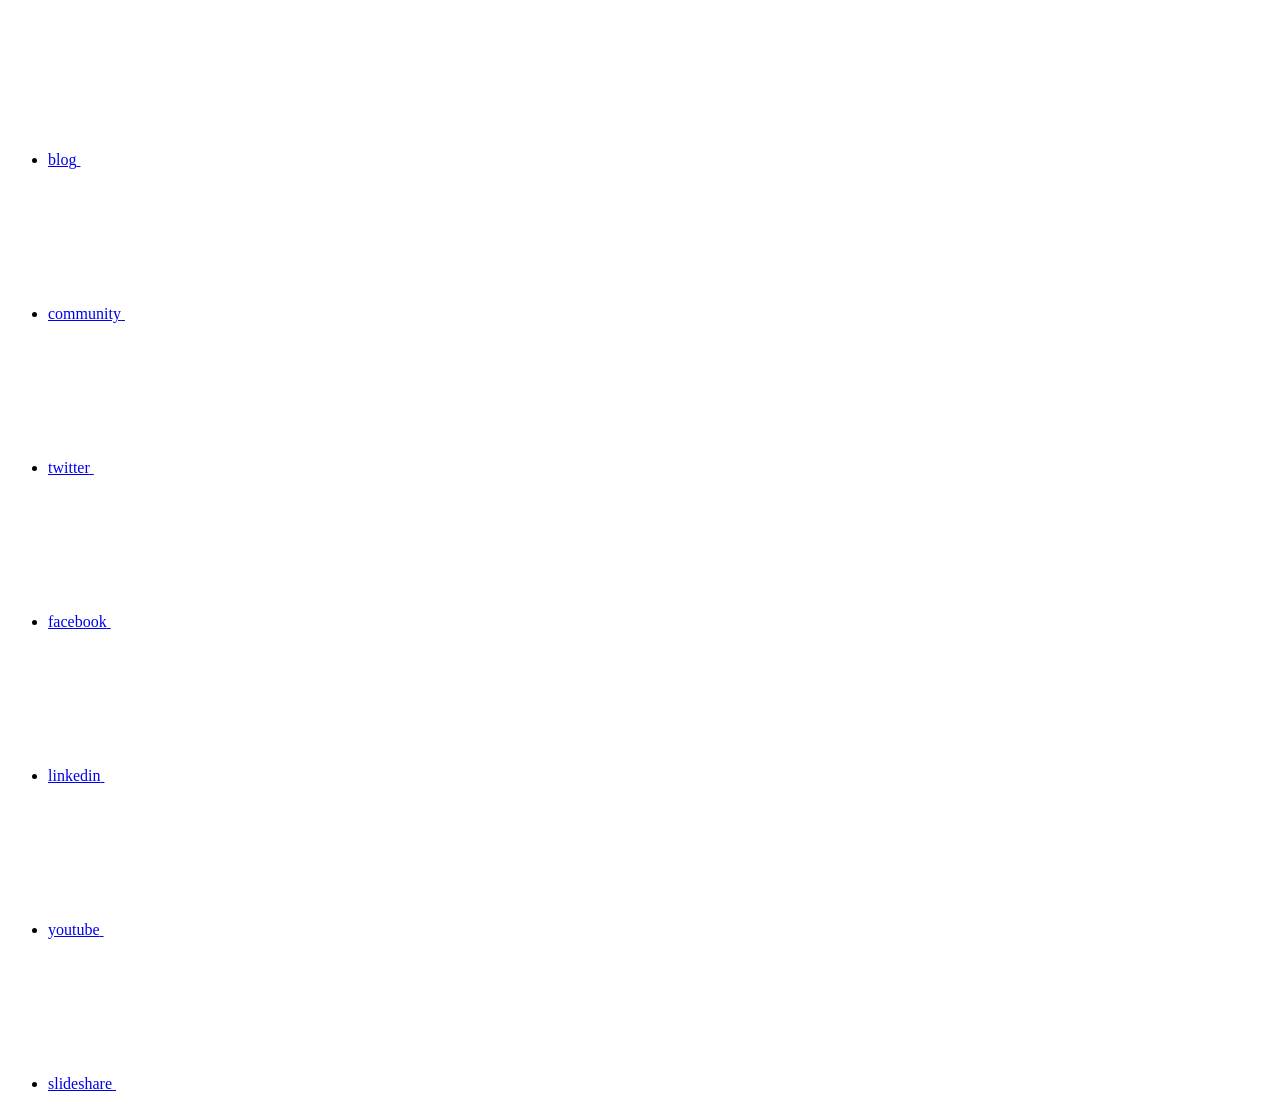
==== commit 004a282a: "Deploying to gh-pages from  @ ae34ea7101996c8d8d95a68607f8f20b706b636d 🚀" ====
--- a/index.html
+++ b/index.html
@@ -349,7 +349,7 @@
         
 
         <li class="n-breadcrumb__list-item">
-          <a href="/zh-cn/ontap-family/">ONTAP&nbsp;Family</a>
+          <a href="/zh-cn/ontap-family/">ONTAP</a>
         </li>
 
       </ul>
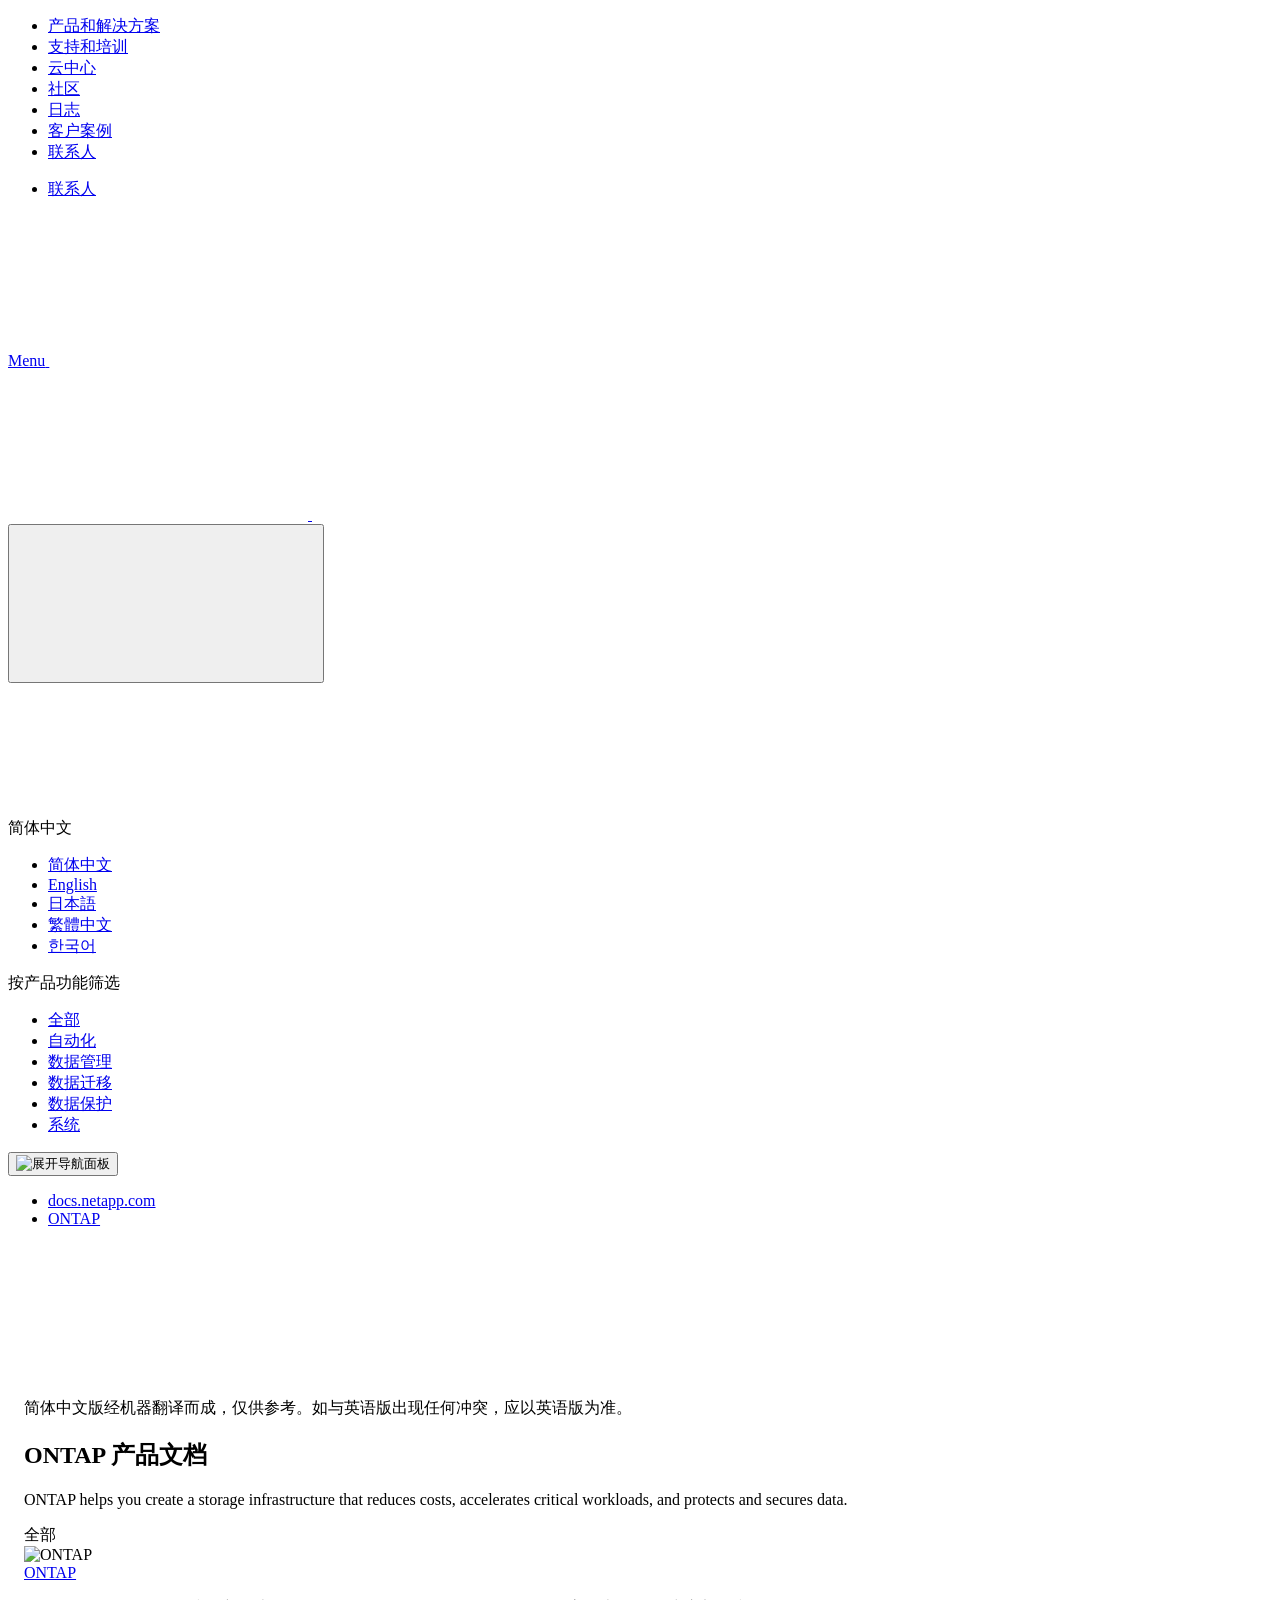
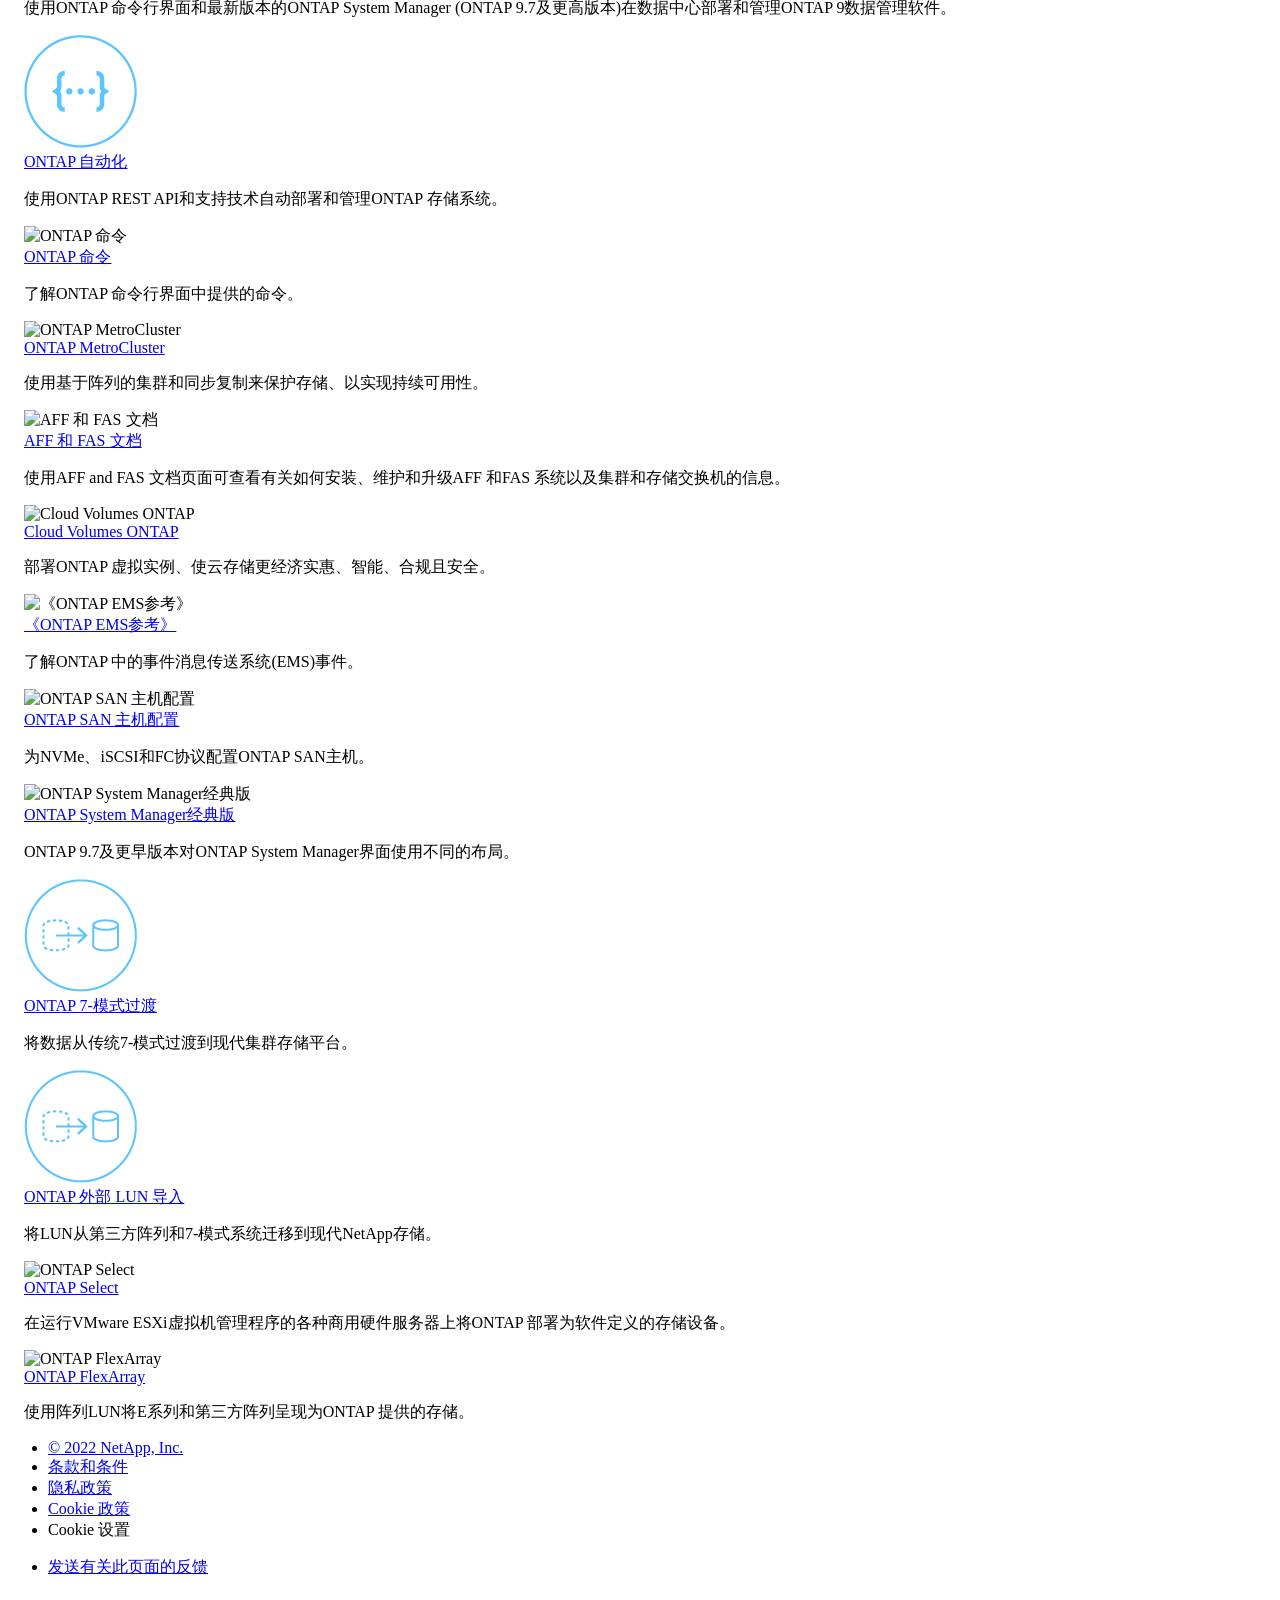
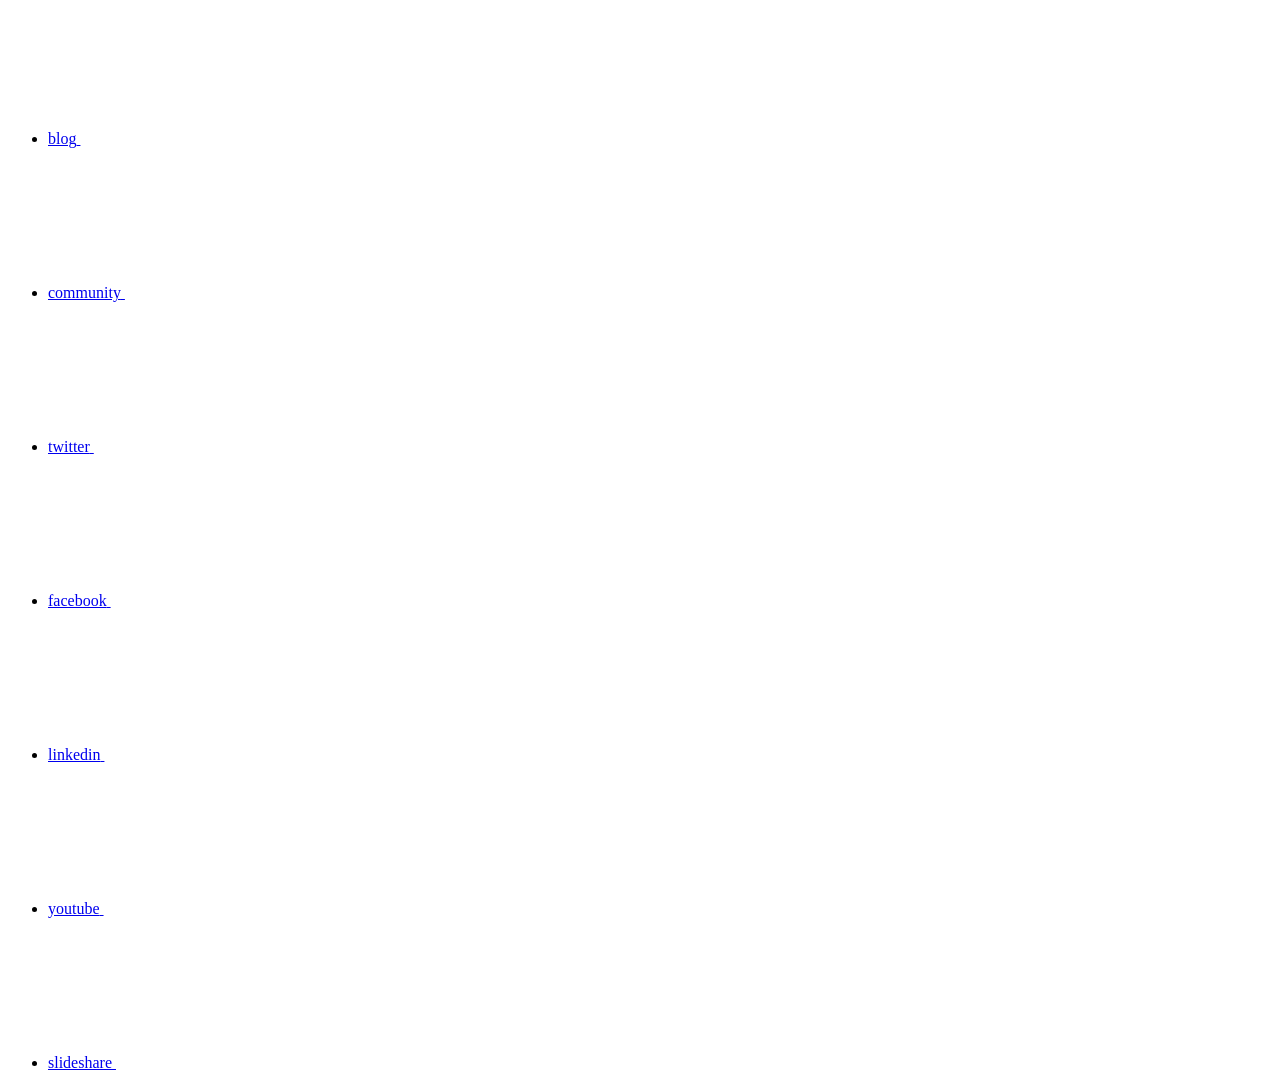
==== commit 60cd0336: "Deploying to gh-pages from  @ e02c163872381bf93859ec3457818a44208f6e81 🚀" ====
--- a/index.html
+++ b/index.html
@@ -142,6 +142,17 @@
           $("#expandAll").click(function(e) {
               e.preventDefault();
               $("#mysidebar").navgoco('toggle', true);
+          });
+
+          $(".sidebar-nav-container").on("scroll", function() {
+            $.cookie("sidebarScroll", $(".sidebar-nav-container").scrollTop(), {
+              path    : "/zh-cn/ontap-family"  
+            });
+          });
+          $(function() {
+            if ($.cookie("sidebarScroll")) {
+              $(".sidebar-nav-container").scrollTop($.cookie("sidebarScroll"));
+            }
           });
 
       });
@@ -247,6 +258,8 @@
       </div>
 
       
+      
+      
       <div class="search-property-bar">
         <div id="search-demo-container" class="searchbox n-property-bar__search">
           <div id="react-search" 
@@ -259,7 +272,7 @@
           data-results-found="找到 {hitCount} 个结果"
           data-error-message="We're sorry, an issue occurred when fetching your results. Please try again."
           data-error-reset="Reset Search"
-          data-sk-es-pf-indexes="clouddocs-ontap_main-prod,clouddocs-ontap-cli-9111_main-prod,,clouddocs-ontap-automation_main-prod,clouddocs-ontap-metrocluster_main-prod,clouddocs-ontap-ems-9111_main-prod"
+          data-sk-es-pf-indexes=""
           data-flavor=""></div>
           <button class="n-property-bar__search-toggle-button" type="button">
             <svg class="n-icon-search n-property-bar__search-toggle-button-icon" aria-labelledby="title">
@@ -578,11 +591,7 @@
         <div class="n-footer__copyright">
           <ul class="n-footer__copyright-list">
             <li class="n-footer__copyright-link">
-              <span class="n-footer__fine-print">想就我们的网站提供反馈?</span>
-              <a target="_self" href="javascript:netapp_mailto()">请告诉我们</a>
-            </li>
-            <li class="n-footer__copyright-link">
-              <a href="https://docs.netapp.com/zh-cn/announcements/">通知</a>
+              <a target="_self" href="javascript:netapp_mailto()">发送有关此页面的反馈</a>
             </li>
           </ul>
         </div>
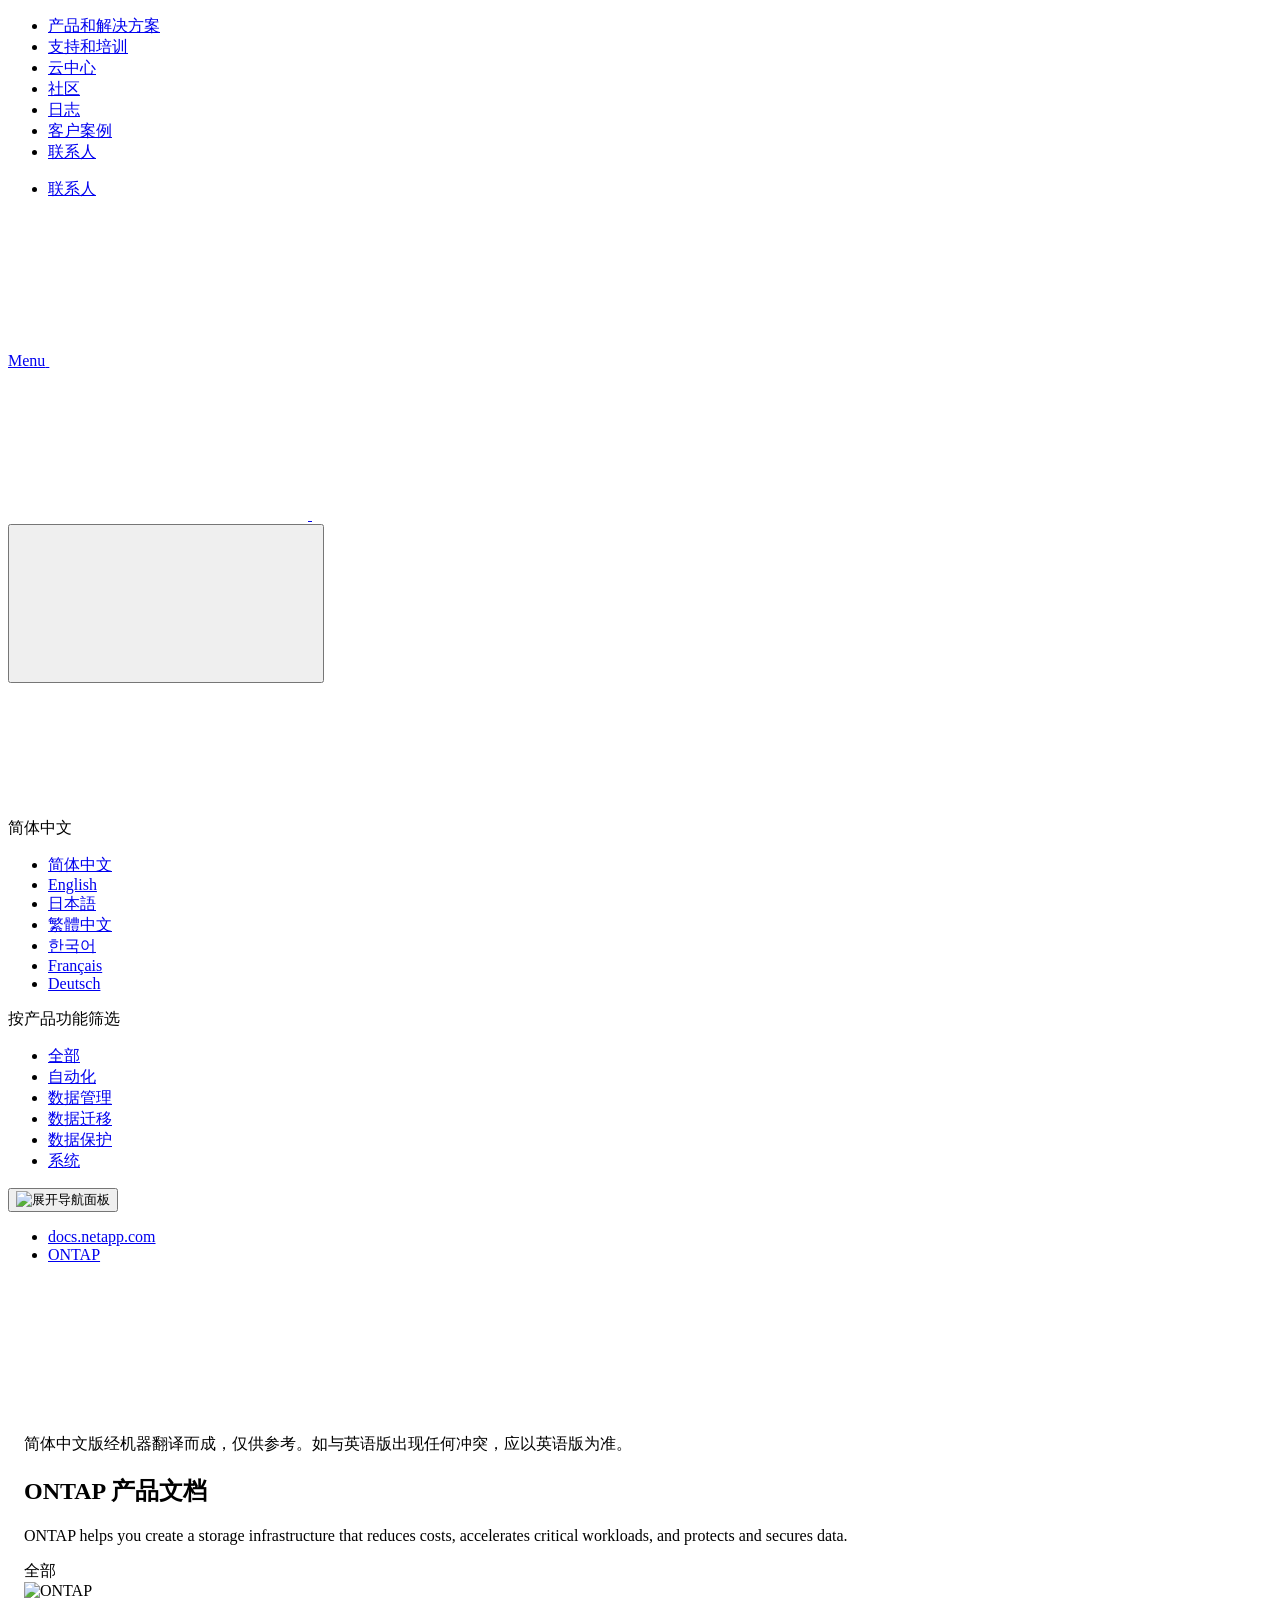
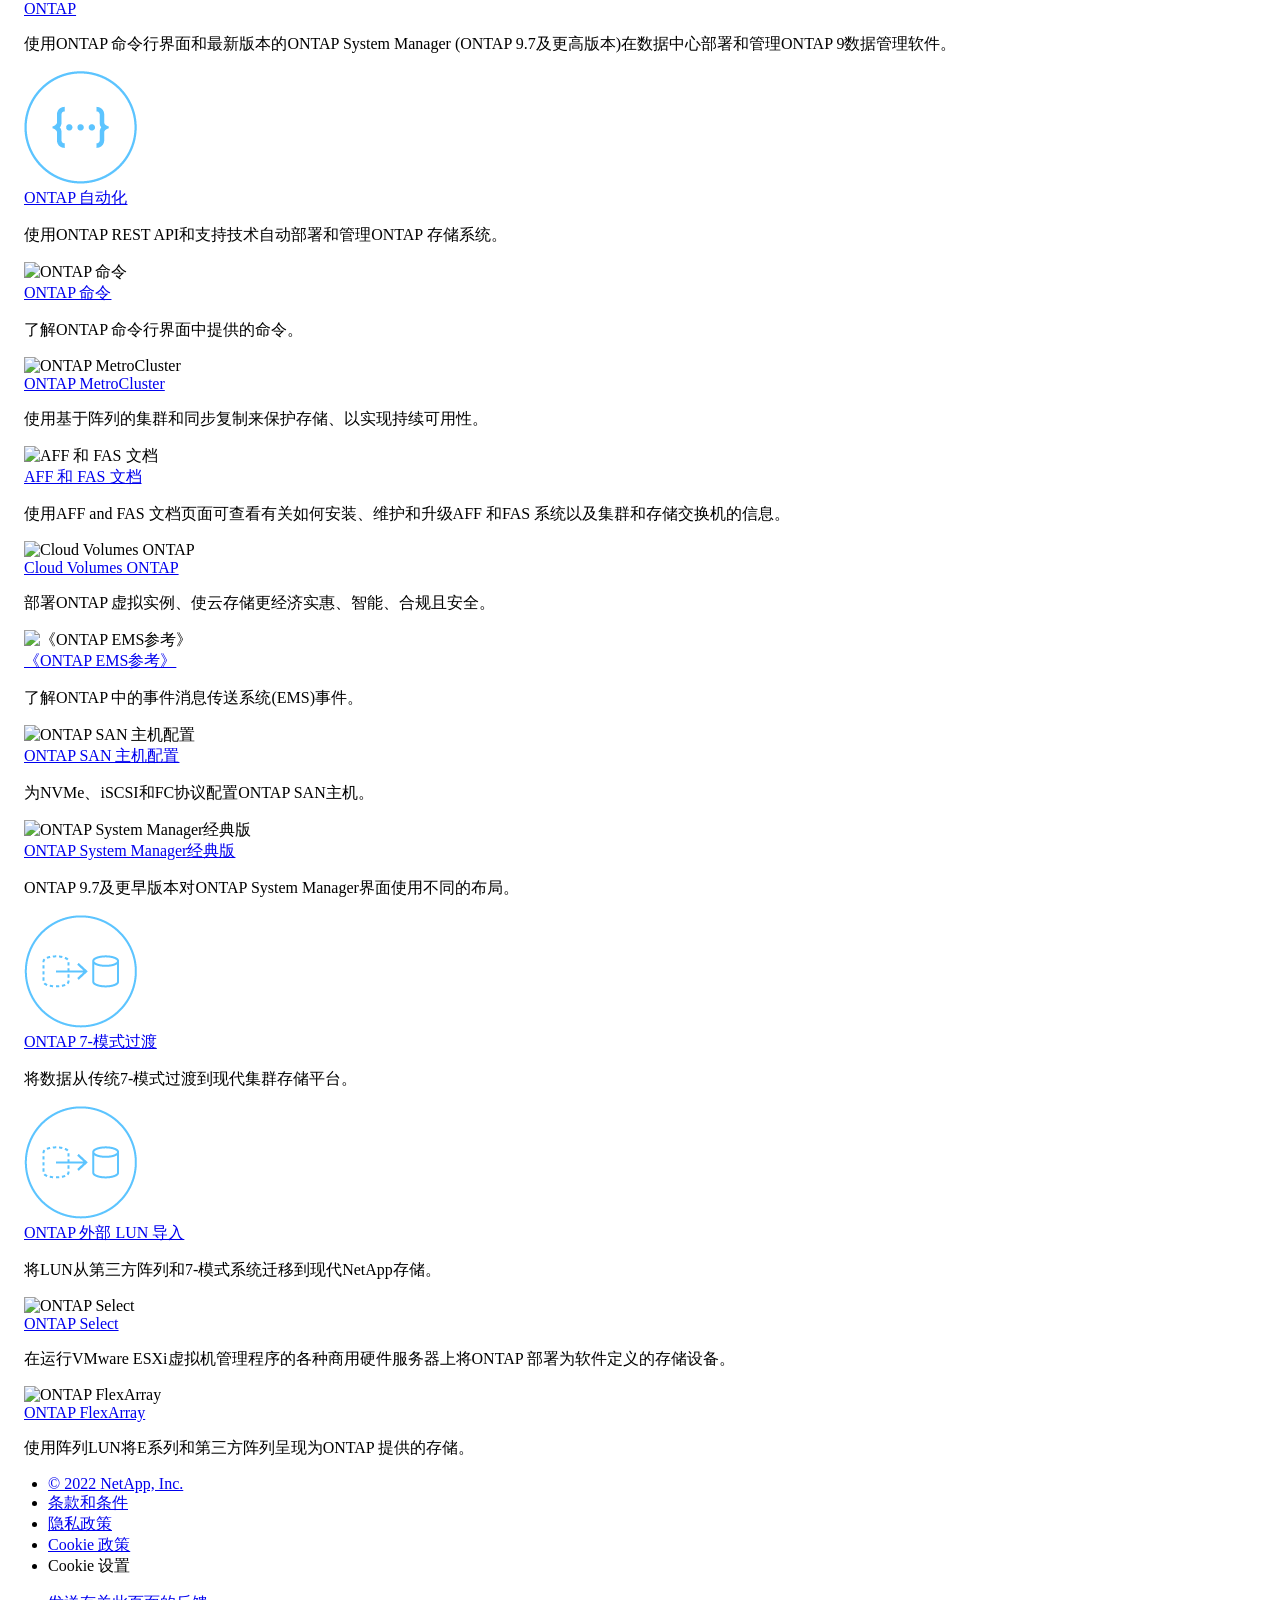
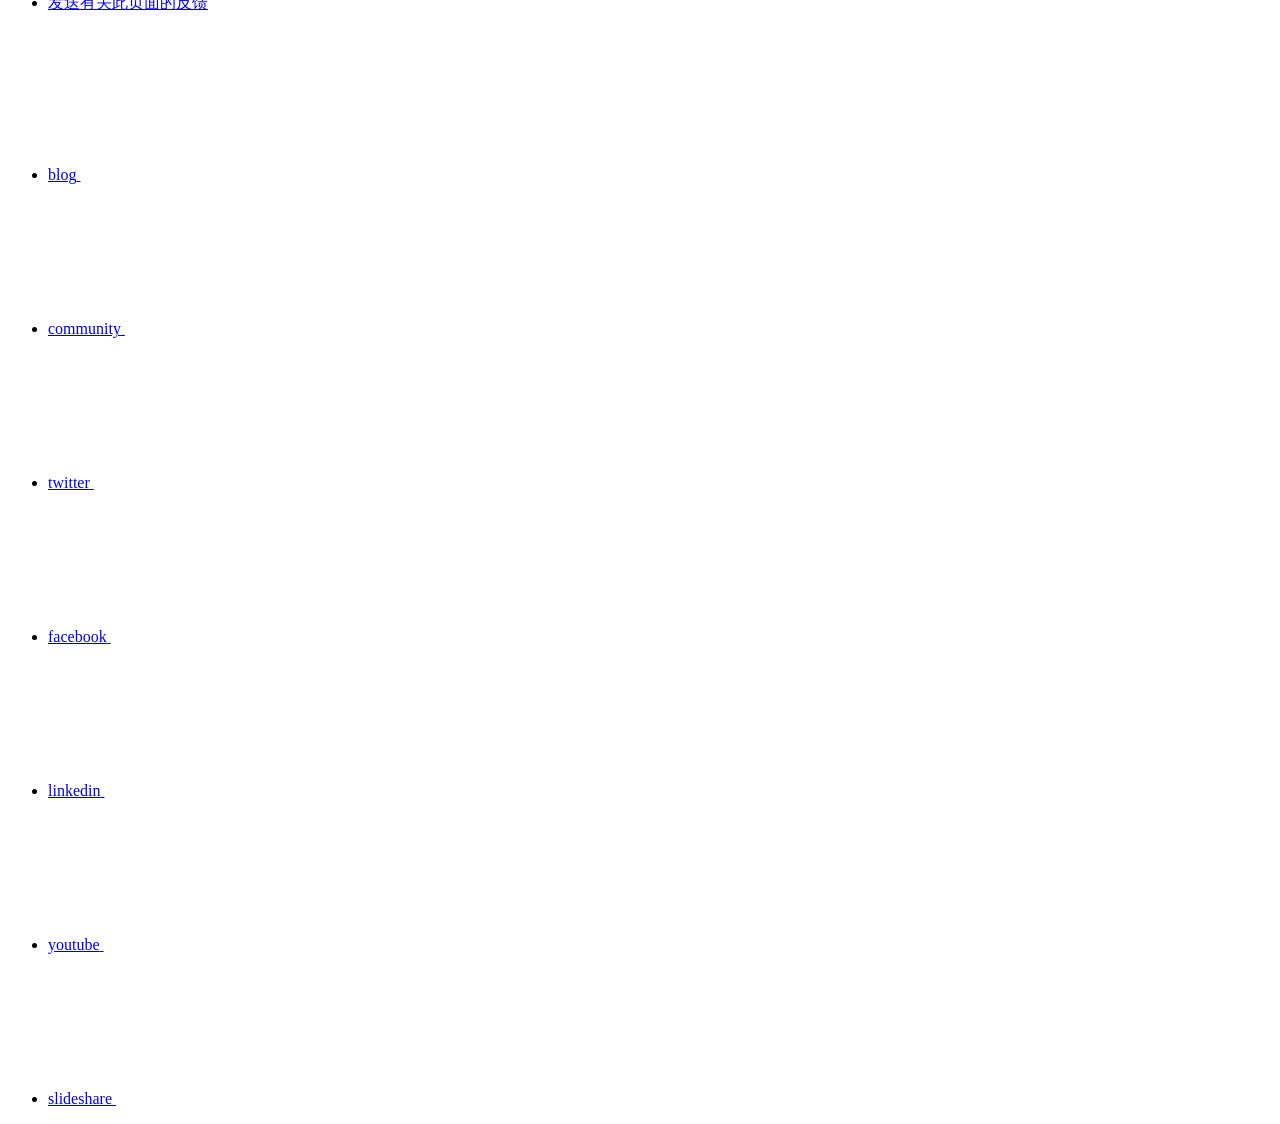
==== commit 8d11f35f: "Deploying to gh-pages from  @ 765f36da1750e829eca9e1b2d972e759bce024fd 🚀" ====
--- a/index.html
+++ b/index.html
@@ -25,28 +25,8 @@
   <!-- Elastic Search -->
   <link rel="stylesheet" href="//cdn.jsdelivr.net/searchkit/0.10.0/theme.css">
 
-  <!-- Controls AsciiDoctor Admonition Blocks -->
-  <link rel="stylesheet" type="text/css" href="/zh-cn/ontap-family/css/font-awesome.min.css">
-
-  <!-- Controls the shadow effect for search dropdown menu -->
-  <link rel="stylesheet" href="/zh-cn/ontap-family/css/boxshadowproperties.css">
-
-  <!-- NetApp CSS controls the technical content -->
-  <link rel="stylesheet" type="text/css" href="/zh-cn/ontap-family/css/netapp.css">
-
-  <!-- WWW CSS Content -->
-  <link rel="stylesheet" type="text/css" href="/zh-cn/ontap-family/css/www-luci-dotcom.min.css">
-  <link rel="stylesheet" type="text/css" href="/zh-cn/ontap-family/css/www-netapp-dotcom.css">
-  <link rel="stylesheet" href="/zh-cn/ontap-family/css/www-netapp-library-critical.min.css" media="all" >
-  <link rel="stylesheet" href="/zh-cn/ontap-family/css/www-netapp-library-non-critical.min.css" as="style" onload="this.onload=null;this.rel='stylesheet'">
-  <link rel="stylesheet" href="/zh-cn/ontap-family/css/www-netapp-library-global-header-footer.min.css">
-
-  <!-- NetApp IE Customizations -->
-  <link rel="stylesheet" href='/zh-cn/ontap-family/css/na-utility.css' type='text/css'>
-  <link rel="stylesheet" href='/zh-cn/ontap-family/css/na-sidebar.css' type='text/css'>
-  <link rel='stylesheet' href='/zh-cn/ontap-family/css/clouddocs.css' type='text/css'>
-  <link rel='stylesheet' href='/zh-cn/ontap-family/css/custom-dropdown.css' type='text/css'>
-  <link rel='stylesheet' href='/zh-cn/ontap-family/css/na-pagenav.css' type='text/css'>
+  <!-- Combined CSS -->
+  <link rel="stylesheet" type="text/css" href="/zh-cn/ontap-family/css/netappdocs.css">
 
   
   <link rel="stylesheet" href="/zh-cn/ontap-family/css/landing-page.css" type="text/css">
@@ -99,11 +79,7 @@
 
   <!-- Used for Product Family Page Sidebar Visibility --><link rel="stylesheet" href='/zh-cn/ontap-family/css/product-family.css' type="text/css">
   <script src='/zh-cn/ontap-family/js/product-family.js'></script><!-- Used to import Promise for IE. Required for SearchKit -->
-  <script src="https://cdnjs.cloudflare.com/ajax/libs/bluebird/3.3.5/bluebird.min.js"></script><script src='/zh-cn/ontap-family/js/na-search.js'></script><script src='/zh-cn/ontap-family/js/na-pagenav.js'></script><link rel='stylesheet' href='/zh-cn/ontap-family/css/prism.css' type='text/css'>
-  <link rel='stylesheet' href='/zh-cn/ontap-family/css/prism-netapp.css' type='text/css'>
-
-
-  <script src='/zh-cn/ontap-family/js/na-utility.js'></script>
+  <script src="https://cdnjs.cloudflare.com/ajax/libs/bluebird/3.3.5/bluebird.min.js"></script><script src='/zh-cn/ontap-family/js/na-search.js'></script><script src='/zh-cn/ontap-family/js/na-pagenav.js'></script><script src='/zh-cn/ontap-family/js/na-utility.js'></script>
   <script src='/zh-cn/ontap-family/js/clouddocs.js'></script>
   <script src='/zh-cn/ontap-family/js/jquery.navgoco.min.js'></script>
   <script src="https://maxcdn.bootstrapcdn.com/bootstrap/3.3.7/js/bootstrap.min.js" integrity="sha384-Tc5IQib027qvyjSMfHjOMaLkfuWVxZxUPnCJA7l2mCWNIpG9mGCD8wGNIcPD7Txa" crossorigin="anonymous"></script>
@@ -306,6 +282,10 @@
           <a href="https://docs.netapp.com/zh-tw/ontap-family/index.html" target="_self"><span translate="no" class="notranslate">繁體中文</span></a>
         </li><li>
           <a href="https://docs.netapp.com/ko-kr/ontap-family/index.html" target="_self"><span translate="no" class="notranslate">한국어</span></a>
+        </li><li>
+          <a href="https://docs.netapp.com/fr-fr/ontap-family/index.html" target="_self"><span translate="no" class="notranslate">Français</span></a>
+        </li><li>
+          <a href="https://docs.netapp.com/de-de/ontap-family/index.html" target="_self"><span translate="no" class="notranslate">Deutsch</span></a>
         </li></ul>
     </div><!-- End Language Selector -->
 
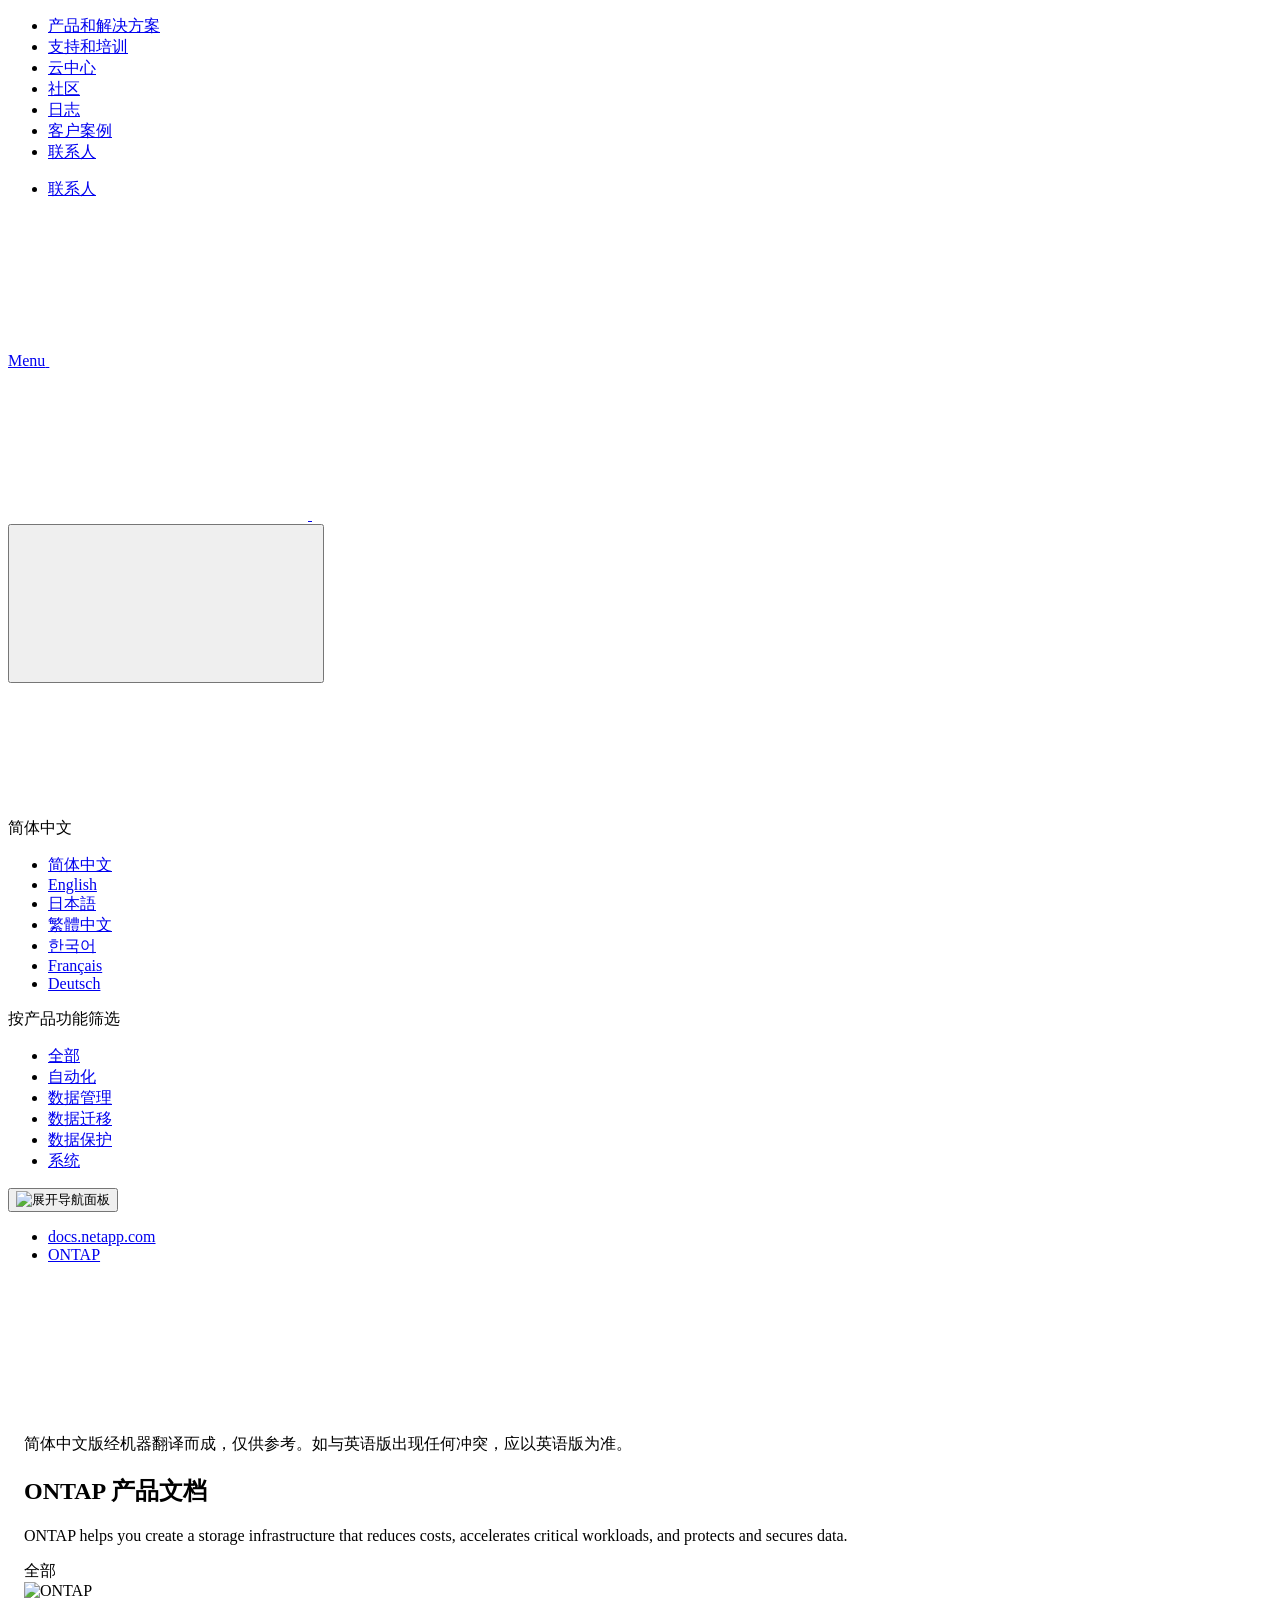
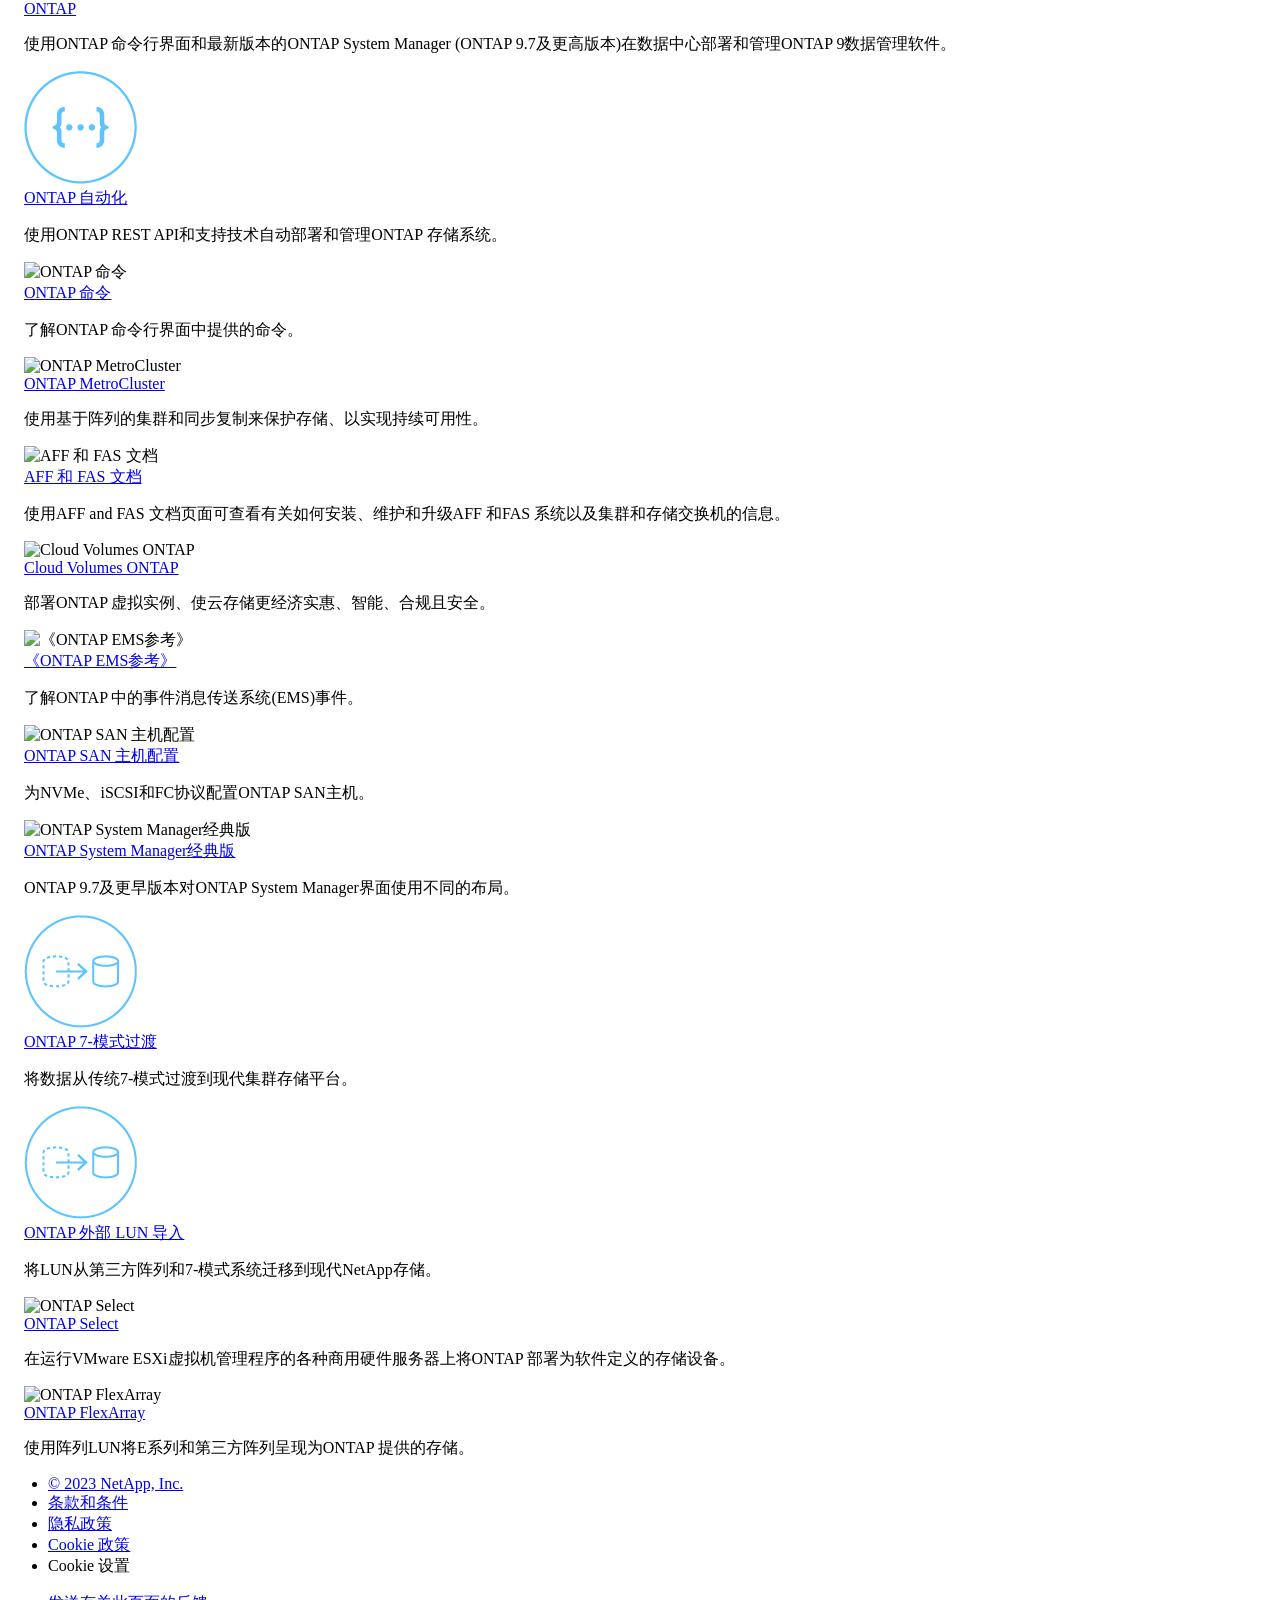
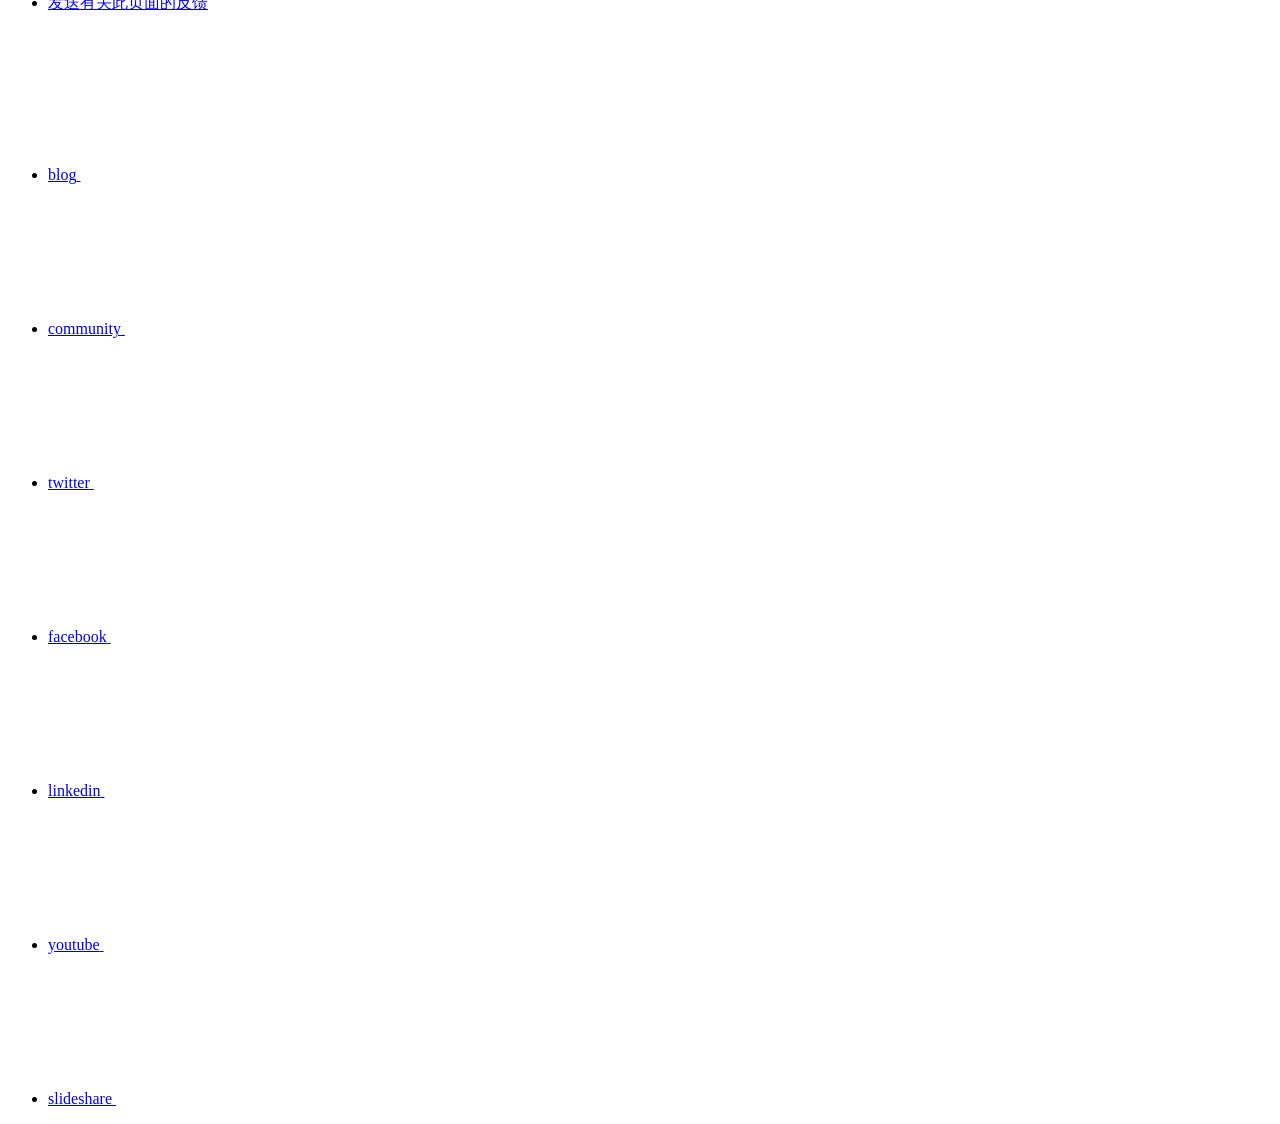
==== commit aeb04a18: "Deploying to gh-pages from  @ da354f7e50bdc4ded9ceacd52eab4e5f7b958820 🚀" ====
--- a/index.html
+++ b/index.html
@@ -32,7 +32,7 @@
   <link rel="stylesheet" href="/zh-cn/ontap-family/css/landing-page.css" type="text/css">
   <link rel="stylesheet" href="/zh-cn/ontap-family/css/tabbed-blocks.css" type="text/css">
   <!-- Canonical url -->
-  <link rel='stylesheet' href='/zh-cn/ontap-family/css/na-feature.css' type='text/css'><!-- Top level site integrations --><script>
+  <!-- Top level site integrations --><script>
     function addAdobeLaunch(adobeId) {
       var head = document.getElementsByTagName('head')[0];
       var adobe = document.createElement("script");
@@ -406,7 +406,7 @@
                 </div>
                 <div class="ie-feature-block__section">
                     <a class="ie-feature-block__link product-family-tile-title"
-                        href='https://docs.netapp.com/us-en/ontap-cli-9111/'>ONTAP 命令</a>
+                        href='https://docs.netapp.com/us-en/ontap-cli-9121/'>ONTAP 命令</a>
                     <p class="ie-feature-block__summary product-family-tile-summary">了解ONTAP 命令行界面中提供的命令。</p>
                 </div>
             </div>
@@ -454,7 +454,7 @@
                 </div>
                 <div class="ie-feature-block__section">
                     <a class="ie-feature-block__link product-family-tile-title"
-                        href='https://docs.netapp.com/us-en/ontap-ems-9111/'>《ONTAP EMS参考》</a>
+                        href='https://docs.netapp.com/us-en/ontap-ems-9121/'>《ONTAP EMS参考》</a>
                     <p class="ie-feature-block__summary product-family-tile-summary">了解ONTAP 中的事件消息传送系统(EMS)事件。</p>
                 </div>
             </div>
@@ -550,7 +550,7 @@
         <div class="n-footer__copyright">
           <ul class="n-footer__copyright-list">
             <li class="n-footer__copyright-link">
-              <a href="https://www.netapp.com/us/legal/copyright.aspx">© 2022 NetApp, Inc.</a>
+              <a href="https://www.netapp.com/us/legal/copyright.aspx">© 2023 NetApp, Inc.</a>
             </li>
             <li class="n-footer__copyright-link">
               <a href="https://www.netapp.com/company/legal/terms-of-use/">条款和条件</a>
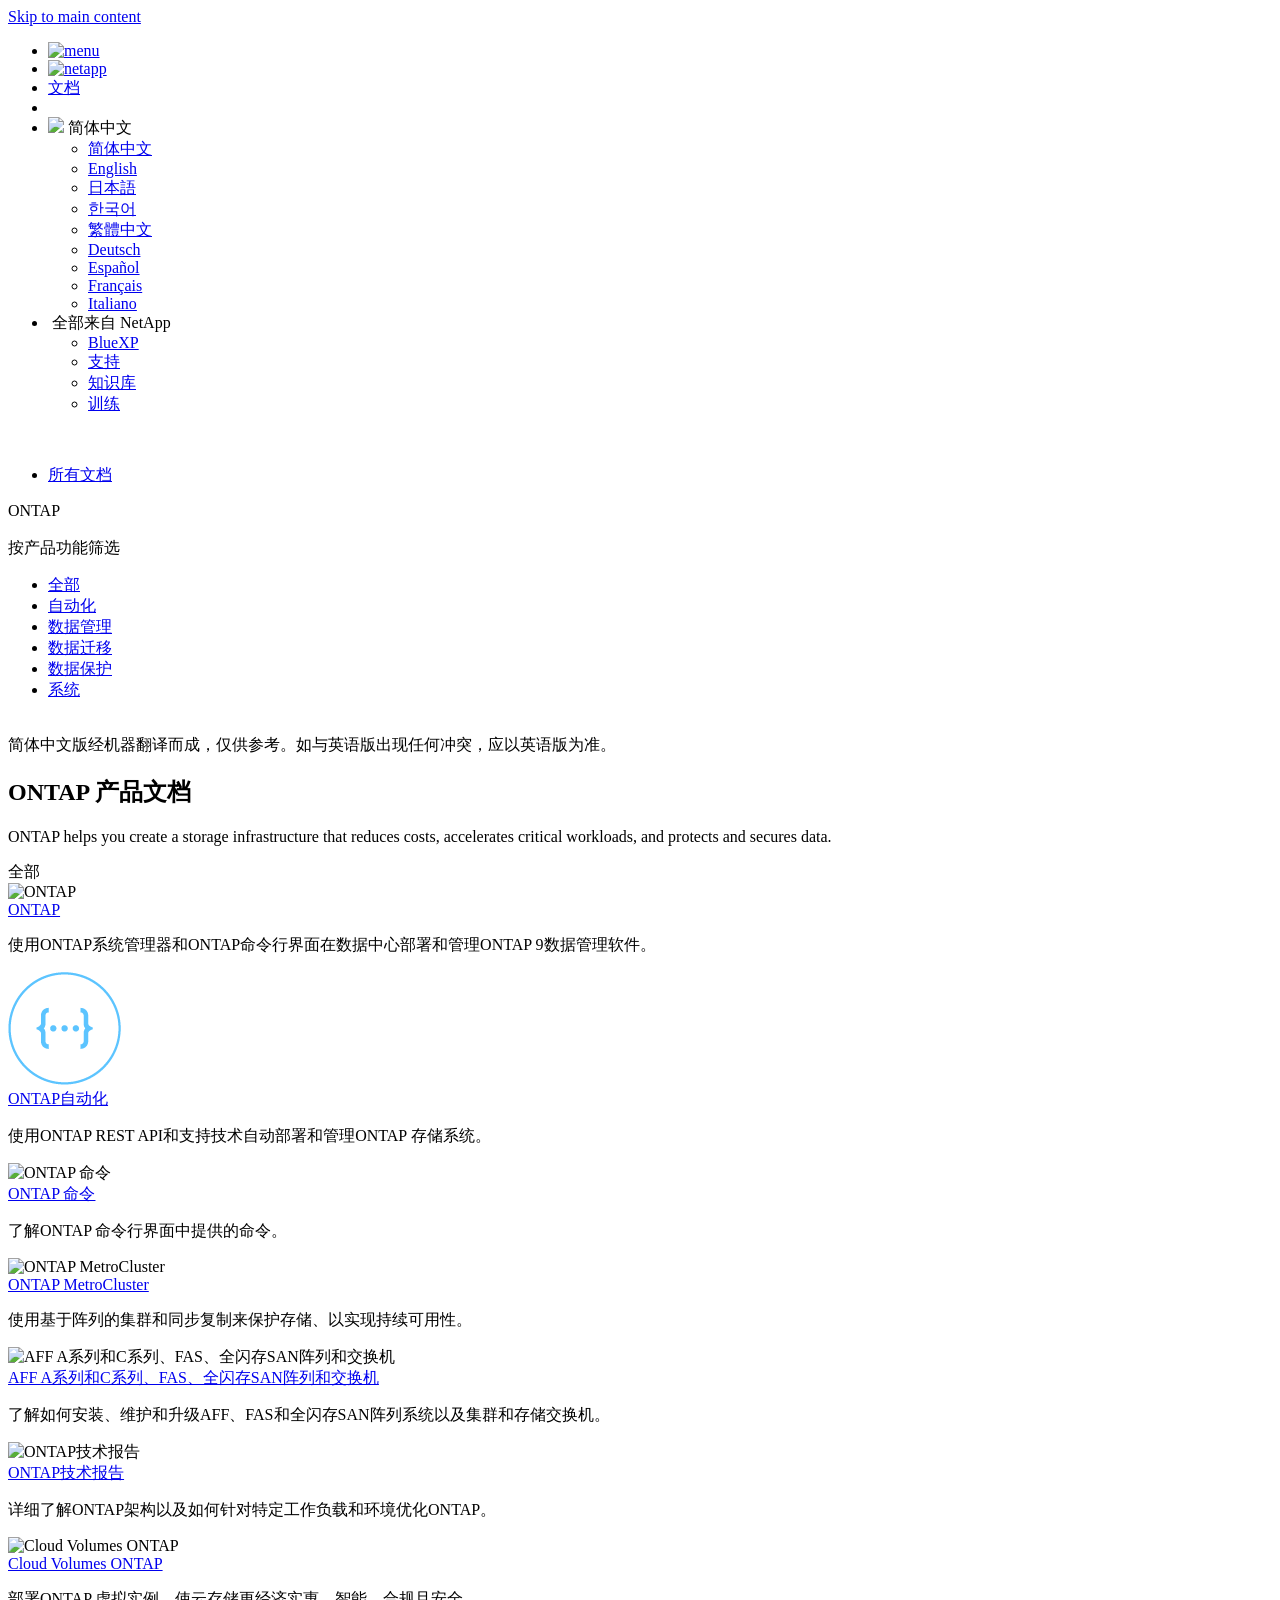
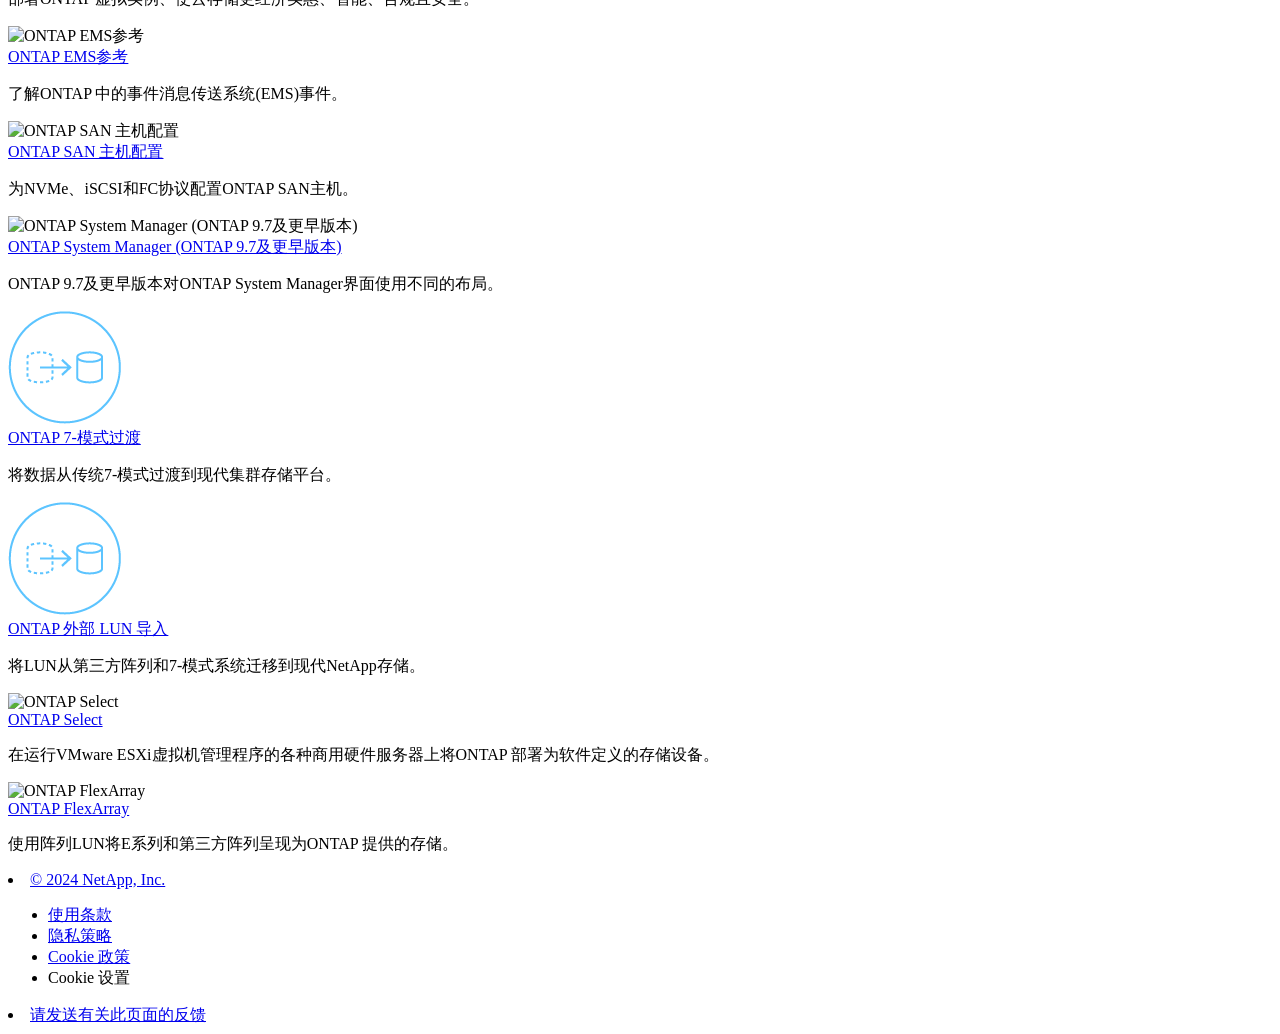
==== commit 05f908ef: "Built from 3b812da NetAppDocs/netappdocs-build@782b76fc1b76c51d43b6371d3a2fc29d93541a50" ====
--- a/index.html
+++ b/index.html
@@ -22,119 +22,68 @@
 
   <!-- RSS Feed --><!-- CSS Definitions: NetApp CSS should be defined after generic css -->
 
-  <!-- Elastic Search -->
-  <link rel="stylesheet" href="//cdn.jsdelivr.net/searchkit/0.10.0/theme.css">
 
   <!-- Combined CSS -->
-  <link rel="stylesheet" type="text/css" href="/zh-cn/ontap-family/css/netappdocs.css">
+  <link rel="stylesheet" type="text/css" href="/zh-cn/ontap-family/css/ie-netappdocs.css">
 
   
-  <link rel="stylesheet" href="/zh-cn/ontap-family/css/landing-page.css" type="text/css">
-  <link rel="stylesheet" href="/zh-cn/ontap-family/css/tabbed-blocks.css" type="text/css">
+  <link rel="stylesheet" href="/zh-cn/ontap-family/css/ie-landing-page.css" type="text/css">
+  <link rel="stylesheet" href="/zh-cn/ontap-family/css/ie-tabbed-blocks.css" type="text/css">
   <!-- Canonical url -->
-  <!-- Top level site integrations --><script>
-    function addAdobeLaunch(adobeId) {
-      var head = document.getElementsByTagName('head')[0];
-      var adobe = document.createElement("script");
-      adobe.type = "text/plain";
-      adobe.className = "optanon-category-C0002";
-      adobe.src = "//assets.adobedtm.com/60287eadf1ee/c284da483c83/"+adobeId+".min.js";
-      head.appendChild(adobe);
-    }
-
-    function addGoogleAnalytics(gtagId) {
-      var google = document.createElement("script");
-      google.type = "text/plain";
-      google.className = "optanon-category-C0002";
-      google.src = "https://www.googletagmanager.com/gtag/js?id="+gtagId;
-      var head = document.getElementsByTagName('head')[0];
-      head.appendChild(google);
-
-      window.dataLayer = window.dataLayer || [];
-      function gtag(){dataLayer.push(arguments);}
-      gtag('js', new Date());
-      gtag('config', gtagId);
-    }
-
-    function addConsent(consentId) {
-      var head = document.getElementsByTagName('head')[0];
-      var onetrustConsent = document.createElement("script");
-      onetrustConsent.type = "text/javascript";
-      onetrustConsent.src = "https://cdn.cookielaw.org/consent/"+consentId+"/OtAutoBlock.js";
-      head.appendChild(onetrustConsent);
-
-      var onetrustScript = document.createElement("script");
-      onetrustScript.type = "text/javascript";
-      onetrustScript.src = "https://cdn.cookielaw.org/scripttemplates/otSDKStub.js";
-      onetrustScript.charset = "UTF-8";
-      onetrustScript.dataset.documentLanguage = "true";
-      onetrustScript.dataset.domainScript = consentId;
-      head.appendChild(onetrustScript);
-    }addConsent("72570c5c-fe30-465f-b0e0-b77f7fb4ae34");
-    addAdobeLaunch("launch-e9ff3acac59f");
-    addGoogleAnalytics("UA-81697994-3");function OptanonWrapper() { }
+  <link rel="canonical" href="https://docs.netapp.com/zh-cn/ontap-family/" />
+  <link rel="alternate" hreflang="x-default" href="https://docs.netapp.com/us-en/ontap-family/" />
+  <link rel="alternate" hreflang="zh-Hans" href="https://docs.netapp.com/zh-cn/ontap-family/" />
+  <link rel="alternate" hreflang="en" href="https://docs.netapp.com/us-en/ontap-family/" />
+  <link rel="alternate" hreflang="ja" href="https://docs.netapp.com/ja-jp/ontap-family/" />
+  <link rel="alternate" hreflang="ko" href="https://docs.netapp.com/ko-kr/ontap-family/" />
+  <link rel="alternate" hreflang="zh-Hant" href="https://docs.netapp.com/zh-tw/ontap-family/" />
+  <link rel="alternate" hreflang="de" href="https://docs.netapp.com/de-de/ontap-family/" />
+  <link rel="alternate" hreflang="es" href="https://docs.netapp.com/es-es/ontap-family/" />
+  <link rel="alternate" hreflang="fr" href="https://docs.netapp.com/fr-fr/ontap-family/" />
+  <link rel="alternate" hreflang="it" href="https://docs.netapp.com/it-it/ontap-family/" />
+  <!-- Top level site integrations -->
+<script type="text/javascript" src="https://cdn.cookielaw.org/consent/72570c5c-fe30-465f-b0e0-b77f7fb4ae34/OtAutoBlock.js"></script>
+    <script type="text/javascript" src="https://cdn.cookielaw.org/scripttemplates/otSDKStub.js" charset="UTF-8" data-document-language="true" data-domain-script="72570c5c-fe30-465f-b0e0-b77f7fb4ae34"></script>
+    <script type="text/javascript">function OptanonWrapper() { }</script>
+    <script type="text/plain" class="optanon-category-C0002" src="https://assets.adobedtm.com/60287eadf1ee/c284da483c83/launch-e9ff3acac59f.min.js"></script>
+    <script class="optanon-category-C0001">(function(w,d,s,l,i){w[l]=w[l]||[];w[l].push({'gtm.start':
+        new Date().getTime(),event:'gtm.js'});var f=d.getElementsByTagName(s)[0],
+        j=d.createElement(s),dl=l!='dataLayer'?'&l='+l:'';j.setAttributeNode(d.createAttribute('data-ot-ignore'));j.setAttribute('class','optanon-category-C0001');j.async=true;
+        j.src='https://www.googletagmanager.com/gtm.js?id='+i+dl+'';f.parentNode.insertBefore(j,f);
+        })(window,document,'script','dataLayer','GTM-MD73T9M');</script>
+
+  <script src="https://cdnjs.cloudflare.com/ajax/libs/jquery/2.1.4/jquery.min.js"></script>
+  
+  <script>
+    $(document).ready(function() {
+      const MASTHEAD_OFFSET = 65;
+      const SECTIONS = $("main h2, main h3");
+      // PAGE NAV - Init
+      if (SECTIONS.length == 0) {
+        // remove if there is no elements
+        /*
+        $("#ie-right-navbar").remove();
+        $("#ie-right-navbar-collapse").remove();
+        */
+      } else {
+        $(".page-nav-title").css('display', 'block');
+        for (var i = 0; i < SECTIONS.length; i++) {
+          var sectionId = $(SECTIONS[i]).attr('id');
+          var sectionName = $(SECTIONS[i]).text();
+          var subClass = $(SECTIONS[i]).is("h3") ? ' page-nav__sublink' : '';
+          $("#page-menu").append('<li class="page-nav-item"><a href="#' + sectionId + '" class="page-nav__link' + subClass + '">' + sectionName + '</a></li>');
+        }
+      }
+    });
   </script>
-  <script src="https://cdnjs.cloudflare.com/ajax/libs/jquery/2.1.4/jquery.min.js"></script>
+  
   <script src="https://cdnjs.cloudflare.com/ajax/libs/jquery-cookie/1.4.1/jquery.cookie.min.js"></script>
 
-  <!-- Used for Product Family Page Sidebar Visibility --><link rel="stylesheet" href='/zh-cn/ontap-family/css/product-family.css' type="text/css">
-  <script src='/zh-cn/ontap-family/js/product-family.js'></script><!-- Used to import Promise for IE. Required for SearchKit -->
-  <script src="https://cdnjs.cloudflare.com/ajax/libs/bluebird/3.3.5/bluebird.min.js"></script><script src='/zh-cn/ontap-family/js/na-search.js'></script><script src='/zh-cn/ontap-family/js/na-pagenav.js'></script><script src='/zh-cn/ontap-family/js/na-utility.js'></script>
-  <script src='/zh-cn/ontap-family/js/clouddocs.js'></script>
-  <script src='/zh-cn/ontap-family/js/jquery.navgoco.min.js'></script>
-  <script src="https://maxcdn.bootstrapcdn.com/bootstrap/3.3.7/js/bootstrap.min.js" integrity="sha384-Tc5IQib027qvyjSMfHjOMaLkfuWVxZxUPnCJA7l2mCWNIpG9mGCD8wGNIcPD7Txa" crossorigin="anonymous"></script>
-  <script src='/zh-cn/ontap-family/js/toc.js'></script>
-  <script src='/zh-cn/ontap-family/js/customscripts.js'></script><script>
-      $(document).ready(function() {
-          
-          var collapseOnInit = true;
-          
-
-          var navSettings = {
-              "caretHtml": '',
-              "accordion": collapseOnInit,
-              "openClass": 'active', // open
-              "save": false, // leave false or nav highlighting doesn't work right
-              "cookie": {
-                  "name": 'navgoco',
-                  "expires": false,
-                  "path": '/'
-              },
-              "slide": {
-                  "duration": 400,
-                  "easing": 'swing'
-              }
-          };
-
-          // Initialize navgoco with default options
-          $("#mysidebar").navgoco(navSettings);
-          
-
-          $("#collapseAll").click(function(e) {
-              e.preventDefault();
-              $("#mysidebar").navgoco('toggle', false);
-          });
-
-          $("#expandAll").click(function(e) {
-              e.preventDefault();
-              $("#mysidebar").navgoco('toggle', true);
-          });
-
-          $(".sidebar-nav-container").on("scroll", function() {
-            $.cookie("sidebarScroll", $(".sidebar-nav-container").scrollTop(), {
-              path    : "/zh-cn/ontap-family"  
-            });
-          });
-          $(function() {
-            if ($.cookie("sidebarScroll")) {
-              $(".sidebar-nav-container").scrollTop($.cookie("sidebarScroll"));
-            }
-          });
-
-      });
-
-  </script>
-  <script>
+  <!-- Used for Product Family Page Sidebar Visibility --><link rel="stylesheet" href='/zh-cn/ontap-family/css/ie-product-family.css' type="text/css">
+  <script src='/zh-cn/ontap-family/js/ie-product-family.js'></script><!-- Used to import Promise for IE. Required for SearchKit -->
+  <script src="https://cdnjs.cloudflare.com/ajax/libs/bluebird/3.3.5/bluebird.min.js"></script><script src='/zh-cn/ontap-family/js/na-search.js'></script><script src='/zh-cn/ontap-family/js/ie-clouddocs.js'></script>
+  <script src="https://maxcdn.bootstrapcdn.com/bootstrap/3.3.7/js/bootstrap.min.js" integrity="sha384-Tc5IQib027qvyjSMfHjOMaLkfuWVxZxUPnCJA7l2mCWNIpG9mGCD8wGNIcPD7Txa" crossorigin="anonymous"></script><script>
+    /*
       $(document).ready(function() {
           $("#tg-sb-link").click(function() {
               $("#tg-sb-sidebar").toggle();
@@ -144,275 +93,376 @@
               $("#tg-sb-icon").toggleClass('fa-toggle-off');
           });
       });
+      */
   </script>
   <script src='/zh-cn/ontap-family/js/custom-dropdown.js'></script>
   <script src='/zh-cn/ontap-family/js/FileSaver.min.js'></script>
   <script src='/zh-cn/ontap-family/js/jszip-utils.min.js'></script>
-  <script src='/zh-cn/ontap-family/js/jszip.min.js'></script>
-  <script src='/zh-cn/ontap-family/js/pdf-ux.js'></script>
-</head>
+  <script src='/zh-cn/ontap-family/js/jszip.min.js'></script></head>
 
 
   <body class role="document" data-flavor="">
-    <div id="page" class="n-off-canvas-menu">
-      <div class="n-off-canvas-menu__menu"><!--TODO: Add offcanvas code --></div>
-      <div class="n-off-canvas-menu__content-wrap">
-        <header class="site-header" id="banner">
+    <div class="skip-to-main">
+      <a href="#main" >Skip to main content</a>
+    </div><noscript><iframe src="https://www.googletagmanager.com/ns.html?id=GTM-MD73T9M"
+      height="0" width="0" style="display:none;visibility:hidden"></iframe></noscript><div id="page" class="">
+      <div id="ie-phone-menu" class=""></div>
+      <div id="ie-content-wrap" class="">
+        <nav id="ie-new-header">
+    <ul>
+        <li id="ie-phone-menu-button">
+            <a href="#">
+                <image id="" src="/zh-cn/ontap-family/images/hamburger.svg" alt="menu" />
+            </a>
+        </li>
+
+        <li>
+            <a href="https://www.netapp.com/cn">
+                <image id="ie-header-logo" src="/zh-cn/ontap-family/images/netapp_logo.svg" alt="netapp" />
+            </a>
+        </li>
+        <li id="ie-header-docs">
+            <a href="https://www.netapp.com/support-and-training/documentation/">文档</a>
+        </li>
+
+        <!-- Empty container to push header left with or without lang selector -->
+        <li id="empty-container" style="margin-left: auto">
+        </li>
+        <!-- Start Language Selector --><li id="ie-language-dropdown">
+            <div id="language-dropdown" class="custom-dropdown custom-dropdown-lang">
+                <div class="custom-dropdown-select custom-dropdown-select-lang">
+                    <img src="/zh-cn/ontap-family/images/language_white_24dp.svg" class="n-globe__icon" />
+                    <span class="lang-name">简体中文</span>
+                    <img src="/zh-cn/ontap-family/images/dropdown-arrow.svg" alt="" class="custom-icon chevrondown header invisible" />
+                    <img src="/zh-cn/ontap-family/images/dropdown-arrow.svg" alt="" class="custom-icon chevronup header" />
+                    </button>
+                </div>
+
+                <ul class="custom-dropdown-menu"><li>
+                        <a href="https://docs.netapp.com/zh-cn/ontap-family/index.html"
+                            target="_self"><span translate="no" class="notranslate">简体中文</span></a>
+                    </li><li>
+                        <a href="https://docs.netapp.com/us-en/ontap-family/index.html"
+                            target="_self"><span translate="no" class="notranslate">English</span></a>
+                    </li><li>
+                        <a href="https://docs.netapp.com/ja-jp/ontap-family/index.html"
+                            target="_self"><span translate="no" class="notranslate">日本語</span></a>
+                    </li><li>
+                        <a href="https://docs.netapp.com/ko-kr/ontap-family/index.html"
+                            target="_self"><span translate="no" class="notranslate">한국어</span></a>
+                    </li><li>
+                        <a href="https://docs.netapp.com/zh-tw/ontap-family/index.html"
+                            target="_self"><span translate="no" class="notranslate">繁體中文</span></a>
+                    </li><li>
+                        <a href="https://docs.netapp.com/de-de/ontap-family/index.html"
+                            target="_self"><span translate="no" class="notranslate">Deutsch</span></a>
+                    </li><li>
+                        <a href="https://docs.netapp.com/es-es/ontap-family/index.html"
+                            target="_self"><span translate="no" class="notranslate">Español</span></a>
+                    </li><li>
+                        <a href="https://docs.netapp.com/fr-fr/ontap-family/index.html"
+                            target="_self"><span translate="no" class="notranslate">Français</span></a>
+                    </li><li>
+                        <a href="https://docs.netapp.com/it-it/ontap-family/index.html"
+                            target="_self"><span translate="no" class="notranslate">Italiano</span></a>
+                    </li></ul>
+            </div>
+            </li>
+        <!-- End Language Selector -->
+
+
+        <li id="ie-allnetapp">
+            <div id="allnetapp-dropdown" class="custom-dropdown custom-dropdown-allnetapp">
+                <div class="custom-dropdown-select custom-dropdown-select-allnetapp">
+                    <img src="/zh-cn/ontap-family/images/apps_white_24dp.svg" alt="" class="allnetapp-icon" />
+                    <span class="allnetapp-name">全部来自 NetApp</span>
+                    <img src="/zh-cn/ontap-family/images/dropdown-arrow.svg" alt="" class="custom-icon chevrondown header invisible" />
+                    <img src="/zh-cn/ontap-family/images/dropdown-arrow.svg" alt="" class="custom-icon chevronup header" />
+                    </button>
+                </div>
+
+                <ul class="custom-dropdown-menu allnetapp-dropdown">
+                    <li>
+                        <a href="https://bluexp.netapp.com/"
+                            target="_self"><span translate="no" class="notranslate">BlueXP</span></a>
+                    </li>
+                    <li>
+                        <a href="https://mysupport.netapp.com/site/"
+                            target="_self"><span translate="no" class="notranslate">支持</span></a>
+                    </li>
+                    <li>
+                        <a href="https://kb.netapp.com/"
+                            target="_self"><span translate="no" class="notranslate">知识库</span></a>
+                    </li>
+                    <li>
+                        <a href="https://www.netapp.com/zh-hans/support-and-training/netapp-learning-services/"
+                            target="_self"><span translate="no" class="notranslate">训练</span></a>
+                    </li>
+                </ul>
+            </div>
+
+        </li>
+
+    </ul>
+</nav>
+
+        <main id="n-main-content" class="n-main-content">
+          <div class="ie-main ">
+
+<div id="ie-new-sidebar-collapse" style="display: none">
+    <img id="sidebar-expand" class="ie-searchbox-icon" src="/zh-cn/ontap-family/images/double_arrow.svg" alt="" />
+</div>
+<div id="ie-new-sidebar">
+    <div id="ie-product-identity-lockup">
+        <div id="sidebar-collapse" class="no-expand">
+            <img src="/zh-cn/ontap-family/images/double_arrow.svg" alt="" />
+        </div>
+        <div id="ie-breadcrumb" class="">
+  <ul class="ie-breadcrumb">
+    <li class="">
+      <a href="https://docs.netapp.com">所有文档</a>
+    </li>
+    
+    
+
+    
+  </ul>
   
-  <!-- Start Page Toolbar -->
-  
-  
-  <!-- Start top_hat -->
-  <div class="n-top-hat">
-    <div class="n-container">
-      <div class="n-top-hat__cross-property-nav">
-        <ul class="n-top-hat__list">
-          <li class="n-top-hat__list-item">
-            <a href="https://www.netapp.com/products-a-z/" class="n-top-hat__link">产品和解决方案</a>
-          </li>
-          <li class="n-top-hat__list-item">
-            <a href="https://www.netapp.com/support-and-training/netapp-university/" class="n-top-hat__link">支持和培训</a>
-          </li>
-          <li class="n-top-hat__list-item">
-            <a href="https://cloud.netapp.com" class="n-top-hat__link">云中心</a>
-          </li>
-          <li class="n-top-hat__list-item">
-            <a href="https://community.netapp.com/" class="n-top-hat__link">社区</a>
-          </li>
-          <li class="n-top-hat__list-item">
-            <a href="https://blog.netapp.com/" class="n-top-hat__link">日志</a>
-          </li>
-          <li class="n-top-hat__list-item">
-            <a href="https://customers.netapp.com/en/" class="n-top-hat__link">客户案例</a>
-          </li>
-          <li class="n-top-hat__list-item">
-            <a href="https://www.netapp.com/us/contact-us/index.aspx" target="_self" class="n-top-hat__link" data-ntap-ui="contact-us">联系人</a>
-          </li>
-        </ul>
-      </div>
-      <div class="n-top-hat__utils">
-        <ul class="n-top-hat__list">
-          <li class="n-top-hat__list-item">
-            <a href="https://www.netapp.com/us/contact-us/index.aspx" target="_self" class="n-top-hat__link" data-ntap-ui="contact-us">联系人</a>
-          </li>
-        </ul>
-      </div>
+  <div class="ie-product-name" >
+    <!--<a href="/zh-cn/ontap-family/">-->
+      ONTAP
+    <!--</a>-->
+  </div>
+</div>
+
+            
+
+        
+        
+
+<div id="ie-searchbox" class="ie-searchbox-sidebar ">
+    <img class="ie-searchbox-icon" src="/zh-cn/ontap-family/images/loupe.svg" alt=""/>
+    <div id="react-search" 
+        data-search-html="/zh-cn/ontap-family/search.html" 
+        data-type="widget"
+        data-placeholder="搜索文档"
+        data-no-results-found="未找到 {query} 的相关结果"
+        data-did-you-mean="搜索 {suggestion}。"
+        data-no-results-found-did-you-mean="未找到 {query} 的相关结果。您是指 {suggestion}？"
+        data-results-found="找到 {hitCount} 个结果"
+        data-error-message="发生错误。请重试。"
+        data-error-reset="重置搜索"
+        data-sk-es-pf-indexes="" 
+        data-flavor="">
     </div>
-  </div>
-  <!-- End top_hat -->
-
-  <!-- Start property bar -->
-  <style>
-    .n-property-navigation-bar__menus--desktop-experience .n-menu--mega__default-content__heading span {
-    color: #34B0FF;
-    }
-  </style>
-  <div class="n-property-bar " data-ntap-ui="sticky-nav">
-    <div class="n-property-bar__inner-wrap">
-      <div class="n-property-bar__menu-toggle">
-        <a href="#" class="n-property-bar__menu-toggle-link">
-          <span class="n-property-bar__menu-toggle-text">Menu</span>
-          <svg class="n-icon-bars n-property-bar__menu-toggle-icon" aria-labelledby="title">
-            <title>bars</title>
-            <use xlink:href="/zh-cn/ontap-family/common/svg/sprite.svg#bars"></use>
-          </svg>
-        </a>
-      </div>
-      <div class="n-property-bar__property-mark ">
-        <a href="https://www.netapp.com" class="n-property-bar__property-link">
-          <div class="n-property-bar__logo">
-            <svg class="n-icon-netapp-mark n-icon-netapp-mark n-property-bar__netapp-mark-icon" aria-labelledby="title">
-              <title>netapp-mark</title>
-              <use xlink:href="/zh-cn/ontap-family/common/svg/sprite.svg#netapp-mark"></use>
-            </svg>
-            <svg class="n-icon-netapp-logo n-property-bar__logo-svg" aria-labelledby="title">
-              <title>netapp-logo</title>
-              <use xlink:href="/zh-cn/ontap-family/common/svg/sprite.svg#netapp-logo"></use>
-            </svg>
-          </div>
-        </a>
-      </div>
-
-      
-      
-      
-      <div class="search-property-bar">
-        <div id="search-demo-container" class="searchbox n-property-bar__search">
-          <div id="react-search" 
-          data-search-html="/zh-cn/ontap-family/search.html"
-          data-type="widget" 
-          data-placeholder="搜索文档"
-          data-no-results-found="未找到与 {query} 匹配的结果。"
-          data-did-you-mean="搜索 {suggestion}。"
-          data-no-results-found-did-you-mean="未找到与 {query} 匹配的结果。您是否要搜索 {suggestion}?"
-          data-results-found="找到 {hitCount} 个结果"
-          data-error-message="We're sorry, an issue occurred when fetching your results. Please try again."
-          data-error-reset="Reset Search"
-          data-sk-es-pf-indexes=""
-          data-flavor=""></div>
-          <button class="n-property-bar__search-toggle-button" type="button">
-            <svg class="n-icon-search n-property-bar__search-toggle-button-icon" aria-labelledby="title">
-              <title>search</title>
-              <use xmlns:xlink="http://www.w3.org/1999/xlink" xlink:href="/zh-cn/ontap-family/common/svg/sprite.svg#search"></use>
-            </svg>
-          </button>
-        </div>
-      </div>
-      
+</div>
+        
     </div>
-  </div>
-  <div class="n-property-bar__toolbar">
-    <!-- Start Language Selector --><div id="language-dropdown" class="custom-dropdown custom-dropdown-lang">
-      <div class="custom-dropdown-select custom-dropdown-select-lang">
-      <span class="lang-name">简体中文</span>
-          <svg class="n-globe__icon" aria-labelledby="title">
-            <title>globe</title>
-            <use xmlns:xlink="http://www.w3.org/1999/xlink" xlink:href="/zh-cn/ontap-family/common/svg/sprite.svg#globe"></use>
-          </svg>
-        </button>
-      </div>
-
-      <ul class="custom-dropdown-menu"><li>
-          <a href="https://docs.netapp.com/zh-cn/ontap-family/index.html" target="_self"><span translate="no" class="notranslate">简体中文</span></a>
+    <div id="ie-new-toc"><div id="ie-product-family-filter">
+  <div id="ie-product-family-filter-title">按产品功能筛选</div>
+  <ul id="ie-product-family-links"><li class="active">
+          <a href="#" class="" data-tags="all,tag_data_management,tag_automation,tag_systems,tag_data_protection,tag_data_migration">全部</a>
         </li><li>
-          <a href="https://docs.netapp.com/us-en/ontap-family/index.html" target="_self"><span translate="no" class="notranslate">English</span></a>
+          <a href="#" class="" data-tags="tag_automation">自动化</a>
         </li><li>
-          <a href="https://docs.netapp.com/ja-jp/ontap-family/index.html" target="_self"><span translate="no" class="notranslate">日本語</span></a>
+          <a href="#" class="" data-tags="tag_data_management">数据管理</a>
         </li><li>
-          <a href="https://docs.netapp.com/zh-tw/ontap-family/index.html" target="_self"><span translate="no" class="notranslate">繁體中文</span></a>
+          <a href="#" class="" data-tags="tag_data_migration">数据迁移</a>
         </li><li>
-          <a href="https://docs.netapp.com/ko-kr/ontap-family/index.html" target="_self"><span translate="no" class="notranslate">한국어</span></a>
+          <a href="#" class="" data-tags="tag_data_protection">数据保护</a>
         </li><li>
-          <a href="https://docs.netapp.com/fr-fr/ontap-family/index.html" target="_self"><span translate="no" class="notranslate">Français</span></a>
-        </li><li>
-          <a href="https://docs.netapp.com/de-de/ontap-family/index.html" target="_self"><span translate="no" class="notranslate">Deutsch</span></a>
+          <a href="#" class="" data-tags="tag_systems">系统</a>
         </li></ul>
-    </div><!-- End Language Selector -->
-
-    <div class="n-property-bar__cta"></div>
-  </div>
-  <script>
-    $(function(){
-        var currentLocalization = $('html').attr('lang');
-
-        var localizationsDictionary = {
-            "en-CA" : "https://www.netapp.com/search/index.aspx?for_cr=canada&",
-            "en-IN" : "https://www.netapp.com/search/index.aspx?for_cr=india&",
-            "nl-NL" : "https://www.netapp.com/search/index.aspx?for_cr=netherlands&",
-            "ru-RU" : "https://www.netapp.com/search/index.aspx?for_cr=russia&",
-            "sv-SE" : "https://www.netapp.com/search/index.aspx?for_cr=sweden&",
-            "it-IT" : "https://www.netapp.com/search/index.aspx?for_cr=italy&",
-            "he-IL" : "https://www.netapp.com/search/index.aspx?for_cr=israel&",
-            "ko-KR" : "https://www.netapp.com/search/index.aspx?for_cr=korea&",
-            "zh-TW" : "https://www.netapp.com/search/index.aspx?for_cr=taiwan&",
-            "en-GB" : "https://www.netapp.com/search/index.aspx?for_cr=unitedkingdom&",
-            "en-SG" : "https://www.netapp.com/search/index.aspx?for_cr=asean&",
-            "en-AU" : "https://www.netapp.com/search/index.aspx?for_cr=australia&",
-            "pt-BR" : "https://www.netapp.com/search/index.aspx?for_cr=brasil&",
-            "de-CH" : "https://www.netapp.com/search/index.aspx?for_cr=switzerland&",
-            "es-MX" : "https://www.netapp.com/search/index.aspx?for_cr=mexico&"
-        };
-
-        if($('html').hasClass('ntap-whitelisted') && localizationsDictionary.hasOwnProperty(currentLocalization)) {
-            $('.n-property-bar__property-link').attr('href', '/');
+</div>
+    </div>
+</div>
+<script>
+
+    
+    let sidebarScrollTopPosition = 0;
+    $("#ie-new-toc").on("scroll", function () {
+        if (sidebarScrollTopPosition == 0) {
+            $.cookie("sidebarScroll", $("#ie-new-toc").scrollTop(), {
+                path: "/zh-cn/ontap-family"
+            });
+        }
+
+        if ($("#ie-new-toc").scrollTop() > 0) {
+            $('#ie-product-identity-lockup').addClass('ie-addShadow');
+        } else {
+            $('#ie-product-identity-lockup').removeClass('ie-addShadow');
         }
     });
-  </script>
-  <!-- End property bar -->
-</header>
-
-
-        <main id="n-main-content" class="n-main-content">
-          <div class="ie-main product-family"><div class="col-md-3">
-    <div class="product-family-linkheading">按产品功能筛选</div>
-    <ul id="product-family-links"><li class="active"><a href="#" class="product-family-space" data-tags="all,tag_data_management,tag_automation,tag_systems,tag_data_protection,tag_data_migration">全部</a></li><li><a href="#" class="product-family-space" data-tags="tag_automation">自动化</a></li><li><a href="#" class="product-family-space" data-tags="tag_data_management">数据管理</a></li><li><a href="#" class="product-family-space" data-tags="tag_data_migration">数据迁移</a></li><li><a href="#" class="product-family-space" data-tags="tag_data_protection">数据保护</a></li><li><a href="#" class="product-family-space" data-tags="tag_systems">系统</a></li></ul>
-</div>
-<div class="tile-container">
+
+    $(function () {
+        if ($.cookie("sidebarScroll")) {
+            $("#ie-new-toc").scrollTop($.cookie("sidebarScroll"));
+        }
+    });
+
+    function setSidebarBottom() {
+        const footerGap = PXinViewport($(".n-footer"));
+        document.getElementById("ie-new-sidebar").style.bottom = Math.max(0, footerGap) + "px";
+    }
+
+    window.onscroll = () => {
+        setSidebarBottom();
+    };
+
+    $("#sidebar-collapse").click(function (e) {
+        const sidebarWidth = $("#ie-new-sidebar").width() - $("#ie-new-sidebar-collapse").width();
+        e.preventDefault();
+        const width = $(".ie-content-pane").width();
+        const marginLeft = parseInt($(".ie-content-pane").css('marginLeft'));
+
+        if ($.cookie("sidebarScroll")) {
+            sidebarScrollTopPosition = $.cookie("sidebarScroll");
+        }
+
+        $("#ie-new-sidebar").animate({ width: 'toggle' }, 350, function () {
+            $("#ie-new-sidebar-collapse").show();
+            $("#ie-new-sidebar").removeClass("open")
+            $("#ie-new-sidebar").addClass("close")
+            $("#ie-new-sidebar").removeAttr("style")
+        });
+        $(".ie-content-pane").animate({ width: (width + sidebarWidth), marginLeft: (marginLeft - sidebarWidth) }, 350, function () {
+            resizeContent()
+        })
+
+    });
+    $("#sidebar-expand").click(function (e) {
+        const sidebarWidth = $("#ie-new-sidebar").width() - $("#ie-new-sidebar-collapse").width();
+        e.preventDefault();
+        const width = $(".ie-content-pane").width();
+        const marginLeft = parseInt($(".ie-content-pane").css('marginLeft'));
+
+        $("#ie-new-sidebar").animate({ width: 'toggle' }, 250, function () {
+            $('#ie-new-sidebar').css('display', 'flex');
+            $("#ie-new-sidebar-collapse").hide();
+            $("#ie-new-sidebar").removeClass("close")
+            $("#ie-new-sidebar").addClass("open")
+            setSidebarBottom();
+
+            if (sidebarScrollTopPosition != 0) {
+                $.cookie("sidebarScroll", sidebarScrollTopPosition, {
+                    path: "/zh-cn/ontap-family"
+                })
+                $("#ie-new-toc").scrollTop(sidebarScrollTopPosition);
+                sidebarScrollTopPosition = 0;
+            }
+        });
+        $(".ie-content-pane").animate({ width: (width - sidebarWidth), 'marginLeft': (marginLeft + sidebarWidth) }, 250, function () {
+            resizeContent()
+        })
+    });
+    function resizeContent() {
+        const sidebarWidth = $("#ie-new-sidebar").width() - $("#ie-new-sidebar-collapse").width();
+        const rightNavbarVisible =  $("#ie-right-navbar").css('display') && $("#ie-right-navbar").css('display') != 'none';
+        const sidebarVisible = $("#ie-new-sidebar").css('display') != 'none';
+        const rightNavbarWidth = $("#ie-right-navbar").width();
+        const rightNavbarCollapseWidth = $("#ie-right-navbar-collapse").width();
+        const rightNavbarCollapseVisible = $("#ie-right-navbar-collapse").css('display') && $("#ie-right-navbar-collapse").css('display') != 'none';
+        
+        if (rightNavbarVisible && sidebarVisible) {
+            $(".ie-content-pane").width(`calc(100% - ${sidebarWidth + rightNavbarWidth}px)`)
+            $(".ie-content-pane").css('marginLeft', `${sidebarWidth}px`)
+        } else if (sidebarVisible) {
+            $(".ie-content-pane").css('marginLeft', `${sidebarWidth}px`)
+            if (rightNavbarCollapseVisible) {
+                $(".ie-content-pane").width(`calc(100% - ${sidebarWidth + rightNavbarCollapseWidth}px)`)
+            } else {
+                $(".ie-content-pane").width(`calc(100% - ${$("#ie-new-sidebar").width()}px)`)
+            }
+
+        } else if (rightNavbarVisible) {
+            $(".ie-content-pane").css('marginLeft', `${$("#ie-new-sidebar-collapse").width()}px`)
+            $(".ie-content-pane").width(`calc(100% - ${rightNavbarWidth}px)`)
+        } else {
+            $(".ie-content-pane").css('marginLeft', `${$("#ie-new-sidebar-collapse").width()}px`)
+            if (rightNavbarCollapseVisible) {
+                $(".ie-content-pane").width(`calc(100% - ${rightNavbarCollapseWidth}px)`);
+            } else {
+                $(".ie-content-pane").width(`calc(100% - ${$("#ie-new-sidebar-collapse").width()}px) `);
+            }
+            
+        }
+    }
+    $(window).on("resize load", function () {
+        setSidebarBottom();
+        resizeContent()
+    });
+
+
+</script>
+
+<!-- include product-family-sidebar.html -->
+    <div class="tile-container product-family">
         <article class="page-content">
-            <div class="ie-utility">
-  <button id="btn-sidebar-expand" onclick="showSidebar()"><img src="/zh-cn/ontap-family/images/expand.png" alt="展开导航面板"></button>
-  <div class="ie-menu">
-    <div class="n-breadcrumb">
-      <ul class="n-breadcrumb__list">
-        <li class="n-breadcrumb__list-item">
-          <a href="https://docs.netapp.com">docs.netapp.com</a>
-        </li>
-        
-
-        
-
-        <li class="n-breadcrumb__list-item">
-          <a href="/zh-cn/ontap-family/">ONTAP</a>
-        </li>
-
-      </ul>
-    </div>
-    <div style="clear: both"></div><!-- Main needs to have height -->
-  </div>
-</div>
-
-            <div class="n-band n-band--docs n-band--belted">
-                <div class="n-container" style="margin: 0 auto; padding: 0 16px;">
-                    <div class="n-row">                      
-                        <div class="n-col-sm-12"><div class="ie-nmt-disclaimer">
-                              <span>
-                                <div class="ie-nmt-disclaimer-container">
-                                  <div class="ie-nmt-disclaimer-icon">
-                                    <svg class="luci-icon" aria-hidden="true">
-                                      <use xlink:href="/zh-cn/ontap-family/common/svg/sprite.svg#circle-info">
-                                    </svg>
-                                  </div>
-                                  <div class="ie-nmt-disclaimer-content">
-                                    <span> 简体中文版经机器翻译而成，仅供参考。如与英语版出现任何冲突，应以英语版为准。 </span>
-                                  </div>
-                                  <div style="clear:both;"></div>
-                                </div>
-                              </span>
-                            </div><div class="n-doc__component-detail-heading-wrap">
-                                <h1 class="n-doc__component-detail-heading">ONTAP 产品文档</h1>
-                            </div><section class="n-band__section">
-                                <p>ONTAP helps you create a storage infrastructure that reduces costs, accelerates critical workloads, and protects and secures data.</p>
-                            </section><div class="n-band__content">
+            <!--  include utility.html  -->
+              <div class="ie-info-disclaimer">
+                <span>
+                  <div class="ie-info-disclaimer-container">
+                    <div class="ie-info-disclaimer-icon">
+                      <img src="/zh-cn/ontap-family/images/notification-icons.svg" class="luci-icon" alt="" />
+                    </div>
+                    <div class="ie-info-disclaimer-content">
+                      <span> 简体中文版经机器翻译而成，仅供参考。如与英语版出现任何冲突，应以英语版为准。 </span>
+                    </div>
+                    <div style="clear:both;"></div>
+                  </div>
+                </span>
+              </div><div class="ie-component-detail-heading-wrap landing">
+                  <h1 class="ie-component-detail-heading">ONTAP 产品文档</h1>
+                  
+          
+
+    
+
+              </div>
+              <section class="ie-section content-to-index">
+                  <p>ONTAP helps you create a storage infrastructure that reduces costs, accelerates critical workloads, and protects and secures data.</p>
+              </section>
+              <div class="ie-content">
 <div id="selected-sidelink"><span>全部</span></div>
-    <div class="n-layout-flex product-family-tile-container" data-ntap-layout="4"><div class="n-feature-block n-feature-block__align--center n-layout-flex__item ie-feature-block product-family-tile"
+    <div class="ie-layout-flex product-family-tile-container" data-ntap-layout="4"><div class="ie-feature-block ie-feature-block__align--center ie-layout-flex__item ie-feature-block product-family-tile"
             data-tags="all, tag_data_management, tag_data_protection">
-            <div class="n-feature-block__content">
+            <div class="ie-feature-block__content">
                 <div class="ie-feature-block__header">
                     <div class="ie-feature-block__image product-family-tile-icon"><img src="./media/icon-onprem.png" alt="ONTAP"></div>
                 </div>
                 <div class="ie-feature-block__section">
                     <a class="ie-feature-block__link product-family-tile-title"
                         href='https://docs.netapp.com/us-en/ontap/index.html'>ONTAP</a>
-                    <p class="ie-feature-block__summary product-family-tile-summary">使用ONTAP 命令行界面和最新版本的ONTAP System Manager (ONTAP 9.7及更高版本)在数据中心部署和管理ONTAP 9数据管理软件。</p>
-                </div>
-            </div>
-        </div><div class="n-feature-block n-feature-block__align--center n-layout-flex__item ie-feature-block product-family-tile"
+                    <p class="ie-feature-block__summary product-family-tile-summary">使用ONTAP系统管理器和ONTAP命令行界面在数据中心部署和管理ONTAP 9数据管理软件。</p>
+                </div>
+            </div>
+        </div><div class="ie-feature-block ie-feature-block__align--center ie-layout-flex__item ie-feature-block product-family-tile"
             data-tags="all, tag_automation, tag_data_management">
-            <div class="n-feature-block__content">
-                <div class="ie-feature-block__header">
-                    <div class="ie-feature-block__image product-family-tile-icon"><img src="./media/icon-api.png" alt="ONTAP 自动化"></div>
-                </div>
-                <div class="ie-feature-block__section">
-                    <a class="ie-feature-block__link product-family-tile-title"
-                        href='https://docs.netapp.com/us-en/ontap-automation/index.html'>ONTAP 自动化</a>
+            <div class="ie-feature-block__content">
+                <div class="ie-feature-block__header">
+                    <div class="ie-feature-block__image product-family-tile-icon"><img src="./media/icon-api.png" alt="ONTAP自动化"></div>
+                </div>
+                <div class="ie-feature-block__section">
+                    <a class="ie-feature-block__link product-family-tile-title"
+                        href='https://docs.netapp.com/us-en/ontap-automation/index.html'>ONTAP自动化</a>
                     <p class="ie-feature-block__summary product-family-tile-summary">使用ONTAP REST API和支持技术自动部署和管理ONTAP 存储系统。</p>
                 </div>
             </div>
-        </div><div class="n-feature-block n-feature-block__align--center n-layout-flex__item ie-feature-block product-family-tile"
+        </div><div class="ie-feature-block ie-feature-block__align--center ie-layout-flex__item ie-feature-block product-family-tile"
             data-tags="all, tag_data_management">
-            <div class="n-feature-block__content">
+            <div class="ie-feature-block__content">
                 <div class="ie-feature-block__header">
                     <div class="ie-feature-block__image product-family-tile-icon"><img src="./media/cli.png" alt="ONTAP 命令"></div>
                 </div>
                 <div class="ie-feature-block__section">
                     <a class="ie-feature-block__link product-family-tile-title"
-                        href='https://docs.netapp.com/us-en/ontap-cli-9121/'>ONTAP 命令</a>
+                        href='https://docs.netapp.com/us-en/ontap-cli-9141/'>ONTAP 命令</a>
                     <p class="ie-feature-block__summary product-family-tile-summary">了解ONTAP 命令行界面中提供的命令。</p>
                 </div>
             </div>
-        </div><div class="n-feature-block n-feature-block__align--center n-layout-flex__item ie-feature-block product-family-tile"
+        </div><div class="ie-feature-block ie-feature-block__align--center ie-layout-flex__item ie-feature-block product-family-tile"
             data-tags="all, tag_data_protection">
-            <div class="n-feature-block__content">
+            <div class="ie-feature-block__content">
                 <div class="ie-feature-block__header">
                     <div class="ie-feature-block__image product-family-tile-icon"><img src="./media/metrocluster.png" alt="ONTAP MetroCluster"></div>
                 </div>
@@ -422,21 +472,33 @@
                     <p class="ie-feature-block__summary product-family-tile-summary">使用基于阵列的集群和同步复制来保护存储、以实现持续可用性。</p>
                 </div>
             </div>
-        </div><div class="n-feature-block n-feature-block__align--center n-layout-flex__item ie-feature-block product-family-tile"
+        </div><div class="ie-feature-block ie-feature-block__align--center ie-layout-flex__item ie-feature-block product-family-tile"
             data-tags="all, tag_systems">
-            <div class="n-feature-block__content">
-                <div class="ie-feature-block__header">
-                    <div class="ie-feature-block__image product-family-tile-icon"><img src="./media/groups_line.png" alt="AFF 和 FAS 文档"></div>
-                </div>
-                <div class="ie-feature-block__section">
-                    <a class="ie-feature-block__link product-family-tile-title"
-                        href='https://docs.netapp.com/us-en/ontap-systems-family/'>AFF 和 FAS 文档</a>
-                    <p class="ie-feature-block__summary product-family-tile-summary">使用AFF and FAS 文档页面可查看有关如何安装、维护和升级AFF 和FAS 系统以及集群和存储交换机的信息。</p>
-                </div>
-            </div>
-        </div><div class="n-feature-block n-feature-block__align--center n-layout-flex__item ie-feature-block product-family-tile"
+            <div class="ie-feature-block__content">
+                <div class="ie-feature-block__header">
+                    <div class="ie-feature-block__image product-family-tile-icon"><img src="./media/groups_line.png" alt="AFF A系列和C系列、FAS、全闪存SAN阵列和交换机"></div>
+                </div>
+                <div class="ie-feature-block__section">
+                    <a class="ie-feature-block__link product-family-tile-title"
+                        href='https://docs.netapp.com/us-en/ontap-systems-family/'>AFF A系列和C系列、FAS、全闪存SAN阵列和交换机</a>
+                    <p class="ie-feature-block__summary product-family-tile-summary">了解如何安装、维护和升级AFF、FAS和全闪存SAN阵列系统以及集群和存储交换机。</p>
+                </div>
+            </div>
+        </div><div class="ie-feature-block ie-feature-block__align--center ie-layout-flex__item ie-feature-block product-family-tile"
             data-tags="all, tag_data_management, tag_data_protection">
-            <div class="n-feature-block__content">
+            <div class="ie-feature-block__content">
+                <div class="ie-feature-block__header">
+                    <div class="ie-feature-block__image product-family-tile-icon"><img src="./media/icon-onprem.png" alt="ONTAP技术报告"></div>
+                </div>
+                <div class="ie-feature-block__section">
+                    <a class="ie-feature-block__link product-family-tile-title"
+                        href='https://docs.netapp.com/us-en/ontap-technical-reports/index.html'>ONTAP技术报告</a>
+                    <p class="ie-feature-block__summary product-family-tile-summary">详细了解ONTAP架构以及如何针对特定工作负载和环境优化ONTAP。</p>
+                </div>
+            </div>
+        </div><div class="ie-feature-block ie-feature-block__align--center ie-layout-flex__item ie-feature-block product-family-tile"
+            data-tags="all, tag_data_management, tag_data_protection">
+            <div class="ie-feature-block__content">
                 <div class="ie-feature-block__header">
                     <div class="ie-feature-block__image product-family-tile-icon"><img src="./media/icon-cvo.png" alt="Cloud Volumes ONTAP"></div>
                 </div>
@@ -446,21 +508,21 @@
                     <p class="ie-feature-block__summary product-family-tile-summary">部署ONTAP 虚拟实例、使云存储更经济实惠、智能、合规且安全。</p>
                 </div>
             </div>
-        </div><div class="n-feature-block n-feature-block__align--center n-layout-flex__item ie-feature-block product-family-tile"
+        </div><div class="ie-feature-block ie-feature-block__align--center ie-layout-flex__item ie-feature-block product-family-tile"
             data-tags="all, tag_data_management">
-            <div class="n-feature-block__content">
-                <div class="ie-feature-block__header">
-                    <div class="ie-feature-block__image product-family-tile-icon"><img src="./media/cli.png" alt="《ONTAP EMS参考》"></div>
-                </div>
-                <div class="ie-feature-block__section">
-                    <a class="ie-feature-block__link product-family-tile-title"
-                        href='https://docs.netapp.com/us-en/ontap-ems-9121/'>《ONTAP EMS参考》</a>
+            <div class="ie-feature-block__content">
+                <div class="ie-feature-block__header">
+                    <div class="ie-feature-block__image product-family-tile-icon"><img src="./media/cli.png" alt="ONTAP EMS参考"></div>
+                </div>
+                <div class="ie-feature-block__section">
+                    <a class="ie-feature-block__link product-family-tile-title"
+                        href='https://docs.netapp.com/us-en/ontap-ems-9131/'>ONTAP EMS参考</a>
                     <p class="ie-feature-block__summary product-family-tile-summary">了解ONTAP 中的事件消息传送系统(EMS)事件。</p>
                 </div>
             </div>
-        </div><div class="n-feature-block n-feature-block__align--center n-layout-flex__item ie-feature-block product-family-tile"
+        </div><div class="ie-feature-block ie-feature-block__align--center ie-layout-flex__item ie-feature-block product-family-tile"
             data-tags="all, tag_data_management">
-            <div class="n-feature-block__content">
+            <div class="ie-feature-block__content">
                 <div class="ie-feature-block__header">
                     <div class="ie-feature-block__image product-family-tile-icon"><img src="./media/server.png" alt="ONTAP SAN 主机配置"></div>
                 </div>
@@ -470,21 +532,21 @@
                     <p class="ie-feature-block__summary product-family-tile-summary">为NVMe、iSCSI和FC协议配置ONTAP SAN主机。</p>
                 </div>
             </div>
-        </div><div class="n-feature-block n-feature-block__align--center n-layout-flex__item ie-feature-block product-family-tile"
+        </div><div class="ie-feature-block ie-feature-block__align--center ie-layout-flex__item ie-feature-block product-family-tile"
             data-tags="all, tag_data_management">
-            <div class="n-feature-block__content">
-                <div class="ie-feature-block__header">
-                    <div class="ie-feature-block__image product-family-tile-icon"><img src="./media/config_line.png" alt="ONTAP System Manager经典版"></div>
-                </div>
-                <div class="ie-feature-block__section">
-                    <a class="ie-feature-block__link product-family-tile-title"
-                        href='https://docs.netapp.com/us-en/ontap-sm-classic/index.html'>ONTAP System Manager经典版</a>
+            <div class="ie-feature-block__content">
+                <div class="ie-feature-block__header">
+                    <div class="ie-feature-block__image product-family-tile-icon"><img src="./media/config_line.png" alt="ONTAP System Manager (ONTAP 9.7及更早版本)"></div>
+                </div>
+                <div class="ie-feature-block__section">
+                    <a class="ie-feature-block__link product-family-tile-title"
+                        href='https://docs.netapp.com/us-en/ontap-sm-classic/index.html'>ONTAP System Manager (ONTAP 9.7及更早版本)</a>
                     <p class="ie-feature-block__summary product-family-tile-summary">ONTAP 9.7及更早版本对ONTAP System Manager界面使用不同的布局。</p>
                 </div>
             </div>
-        </div><div class="n-feature-block n-feature-block__align--center n-layout-flex__item ie-feature-block product-family-tile"
+        </div><div class="ie-feature-block ie-feature-block__align--center ie-layout-flex__item ie-feature-block product-family-tile"
             data-tags="all, tag_data_migration">
-            <div class="n-feature-block__content">
+            <div class="ie-feature-block__content">
                 <div class="ie-feature-block__header">
                     <div class="ie-feature-block__image product-family-tile-icon"><img src="./media/transition-tools.png" alt="ONTAP 7-模式过渡"></div>
                 </div>
@@ -494,9 +556,9 @@
                     <p class="ie-feature-block__summary product-family-tile-summary">将数据从传统7-模式过渡到现代集群存储平台。</p>
                 </div>
             </div>
-        </div><div class="n-feature-block n-feature-block__align--center n-layout-flex__item ie-feature-block product-family-tile"
+        </div><div class="ie-feature-block ie-feature-block__align--center ie-layout-flex__item ie-feature-block product-family-tile"
             data-tags="all, tag_data_migration">
-            <div class="n-feature-block__content">
+            <div class="ie-feature-block__content">
                 <div class="ie-feature-block__header">
                     <div class="ie-feature-block__image product-family-tile-icon"><img src="./media/transition-tools.png" alt="ONTAP 外部 LUN 导入"></div>
                 </div>
@@ -506,9 +568,9 @@
                     <p class="ie-feature-block__summary product-family-tile-summary">将LUN从第三方阵列和7-模式系统迁移到现代NetApp存储。</p>
                 </div>
             </div>
-        </div><div class="n-feature-block n-feature-block__align--center n-layout-flex__item ie-feature-block product-family-tile"
+        </div><div class="ie-feature-block ie-feature-block__align--center ie-layout-flex__item ie-feature-block product-family-tile"
             data-tags="all, tag_data_management, tag_data_protection">
-            <div class="n-feature-block__content">
+            <div class="ie-feature-block__content">
                 <div class="ie-feature-block__header">
                     <div class="ie-feature-block__image product-family-tile-icon"><img src="./media/server.png" alt="ONTAP Select"></div>
                 </div>
@@ -518,9 +580,9 @@
                     <p class="ie-feature-block__summary product-family-tile-summary">在运行VMware ESXi虚拟机管理程序的各种商用硬件服务器上将ONTAP 部署为软件定义的存储设备。</p>
                 </div>
             </div>
-        </div><div class="n-feature-block n-feature-block__align--center n-layout-flex__item ie-feature-block product-family-tile"
+        </div><div class="ie-feature-block ie-feature-block__align--center ie-layout-flex__item ie-feature-block product-family-tile"
             data-tags="all, tag_data_management">
-            <div class="n-feature-block__content">
+            <div class="ie-feature-block__content">
                 <div class="ie-feature-block__header">
                     <div class="ie-feature-block__image product-family-tile-icon"><img src="./media/cli.png" alt="ONTAP FlexArray"></div>
                 </div>
@@ -532,11 +594,7 @@
             </div>
         </div></div>
 </div>
-</div>
-                    </div>
-                </div>
-            </div>
-        </article>
+</article>
     </div>
     <div class="page-nav-toolbar"></div>
     <div style="clear:both"></div>
@@ -546,17 +604,18 @@
         <footer class="n-footer">
   <div class="n-footer__bottom">
     <div class="n-container">
-      <div class="n-footer__bottom-left">
-        <div class="n-footer__copyright">
+        <div class="n-footer__left">
+          <li class="n-footer__copyright-link">
+                    <a href="https://www.netapp.com/company/legal/copyright/">© 2024 NetApp, Inc.</a>
+          </li>
+        </div>
+        <div class="n-footer__center">
           <ul class="n-footer__copyright-list">
             <li class="n-footer__copyright-link">
-              <a href="https://www.netapp.com/us/legal/copyright.aspx">© 2023 NetApp, Inc.</a>
+              <a href="https://www.netapp.com/company/legal/terms-of-use/">使用条款</a>
             </li>
             <li class="n-footer__copyright-link">
-              <a href="https://www.netapp.com/company/legal/terms-of-use/">条款和条件</a>
-            </li>
-            <li class="n-footer__copyright-link">
-              <a href="https://www.netapp.com/company/legal/privacy-policy/">隐私政策</a>
+              <a href="https://www.netapp.com/company/legal/privacy-policy/">隐私策略</a>
             </li>
             <li class="n-footer__copyright-link">
               <a href="https://www.netapp.com/company/legal/cookie-policy/">Cookie 政策</a>
@@ -565,99 +624,13 @@
               <a class="ot-sdk-show-settings">Cookie 设置</a>
             </li>
           </ul>
+       </div>
+        <div class="n-footer__right">
+              <li class="n-footer__copyright-link">
+                <a target="_self" href="javascript:netapp_mailto()">请发送有关此页面的反馈</a>
+              </li>
         </div>
-      </div>
-      <div class="n-footer__bottom-right">
-        <div class="n-footer__copyright">
-          <ul class="n-footer__copyright-list">
-            <li class="n-footer__copyright-link">
-              <a target="_self" href="javascript:netapp_mailto()">发送有关此页面的反馈</a>
-            </li>
-          </ul>
-        </div>
-        <div class="n-footer__social-links">
-          <ul class="n-footer__social-link-list">
-            <li class="n-footer__social-link-list-item">
-              <a class="n-footer__social-link" data-ntap-social="follow-blog" href="https://blog.netapp.com"
-                target="_blank" title="blog" alt="blog">
-                <span class="n-footer__social-link-text">blog</span>
-                <svg class="n-icon-blog n-footer__social-link-icon" aria-labelledby="title">
-                  <title>blog@</title>
-                  <use xmlns:xlink="http://www.w3.org/1999/xlink"
-                    xlink:href="/zh-cn/ontap-family/common/svg/sprite.svg#blog"></use>
-                </svg>
-              </a>
-            </li>
-            <li class="n-footer__social-link-list-item">
-              <a class="n-footer__social-link" data-ntap-social="follow-community" href="https://community.netapp.com/"
-                target="_blank" title="community" alt="community">
-                <span class="n-footer__social-link-text">community</span>
-                <svg class="n-icon-community n-footer__social-link-icon" aria-labelledby="title">
-                  <title>community@</title>
-                  <use xmlns:xlink="http://www.w3.org/1999/xlink"
-                    xlink:href="/zh-cn/ontap-family/common/svg/sprite.svg#comments"></use>
-                </svg>
-              </a>
-            </li>
-            <li class="n-footer__social-link-list-item">
-              <a class="n-footer__social-link" data-ntap-social="follow-twitter" href="https://twitter.com/netapp"
-                target="_blank" title="twitter" alt="twitter">
-                <span class="n-footer__social-link-text">twitter</span>
-                <svg class="n-icon-twitter n-footer__social-link-icon" aria-labelledby="title">
-                  <title>twitter@</title>
-                  <use xmlns:xlink="http://www.w3.org/1999/xlink"
-                    xlink:href="/zh-cn/ontap-family/common/svg/sprite.svg#twitter"></use>
-                </svg>
-              </a>
-            </li>
-            <li class="n-footer__social-link-list-item">
-              <a class="n-footer__social-link" data-ntap-social="follow-facebook" href="https://www.facebook.com/NetApp"
-                target="_blank" title="facebook" alt="facebook">
-                <span class="n-footer__social-link-text">facebook</span>
-                <svg class="n-icon-facebook n-footer__social-link-icon" aria-labelledby="title">
-                  <title>facebook@</title>
-                  <use xmlns:xlink="http://www.w3.org/1999/xlink"
-                    xlink:href="/zh-cn/ontap-family/common/svg/sprite.svg#facebook"></use>
-                </svg>
-              </a>
-            </li>
-            <li class="n-footer__social-link-list-item">
-              <a class="n-footer__social-link" data-ntap-social="follow-linkedin"
-                href="https://www.linkedin.com/company/netapp" target="_blank" title="linkedin" alt="linkedin">
-                <span class="n-footer__social-link-text">linkedin</span>
-                <svg class="n-icon-linkedin n-footer__social-link-icon" aria-labelledby="title">
-                  <title>linkedin@</title>
-                  <use xmlns:xlink="http://www.w3.org/1999/xlink"
-                    xlink:href="/zh-cn/ontap-family/common/svg/sprite.svg#linkedin"></use>
-                </svg>
-              </a>
-            </li>
-            <li class="n-footer__social-link-list-item">
-              <a class="n-footer__social-link" data-ntap-social="follow-youtube"
-                href="https://www.youtube.com/user/NetAppTV" target="_blank" title="youtube" alt="youtube">
-                <span class="n-footer__social-link-text">youtube</span>
-                <svg class="n-icon-youtube n-footer__social-link-icon" aria-labelledby="title">
-                  <title>youtube@</title>
-                  <use xmlns:xlink="http://www.w3.org/1999/xlink"
-                    xlink:href="/zh-cn/ontap-family/common/svg/sprite.svg#youtube"></use>
-                </svg>
-              </a>
-            </li>
-            <li class="n-footer__social-link-list-item">
-              <a class="n-footer__social-link" data-ntap-social="follow-slideshare"
-                href="https://www.slideshare.net/NetApp" target="_blank" title="slideshare" alt="slideshare">
-                <span class="n-footer__social-link-text">slideshare</span>
-                <svg class="n-icon-slideshare n-footer__social-link-icon" aria-labelledby="title">
-                  <title>slideshare@</title>
-                  <use xmlns:xlink="http://www.w3.org/1999/xlink"
-                    xlink:href="/zh-cn/ontap-family/common/svg/sprite.svg#slideshare"></use>
-                </svg>
-              </a>
-            </li>
-          </ul>
-        </div>
-      </div>
-    </div>
+     </div>
   </div>
 </footer>
 
@@ -674,7 +647,8 @@
       cookieLaw.euCountry = "US";
       cookieLaw.invoke = function(){return false;}
     </script>
-    <script src='/zh-cn/ontap-family/js/www-ntap.js'></script>
-    <script src='/zh-cn/ontap-family/js/tabbed-blocks.js'></script>
-    <script src='/zh-cn/ontap-family/js/sidebar.js'></script>
-  </body></html>
+    <script src='/zh-cn/ontap-family/js/ie-tabbed-blocks.js'></script>
+    <script src='/zh-cn/ontap-family/js/ie-sidebar.js'></script>
+  </body>
+
+</html>
